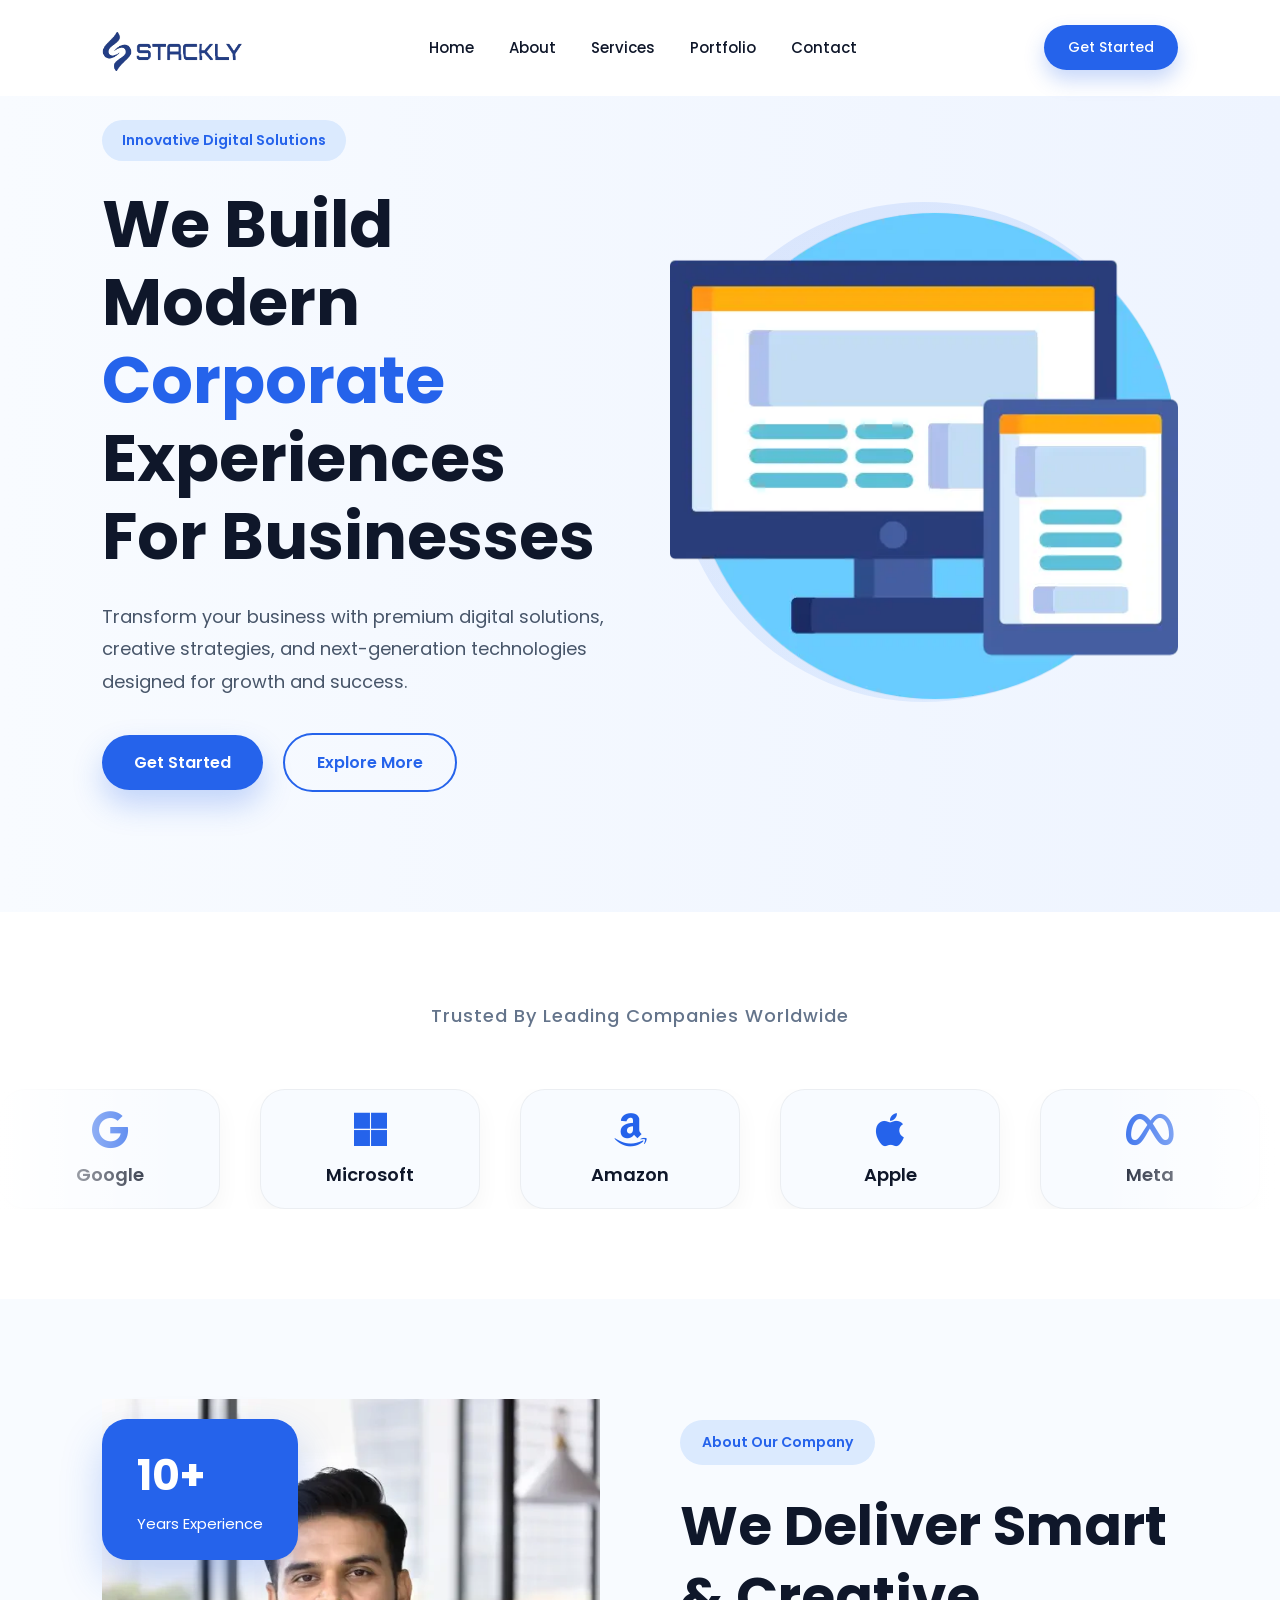
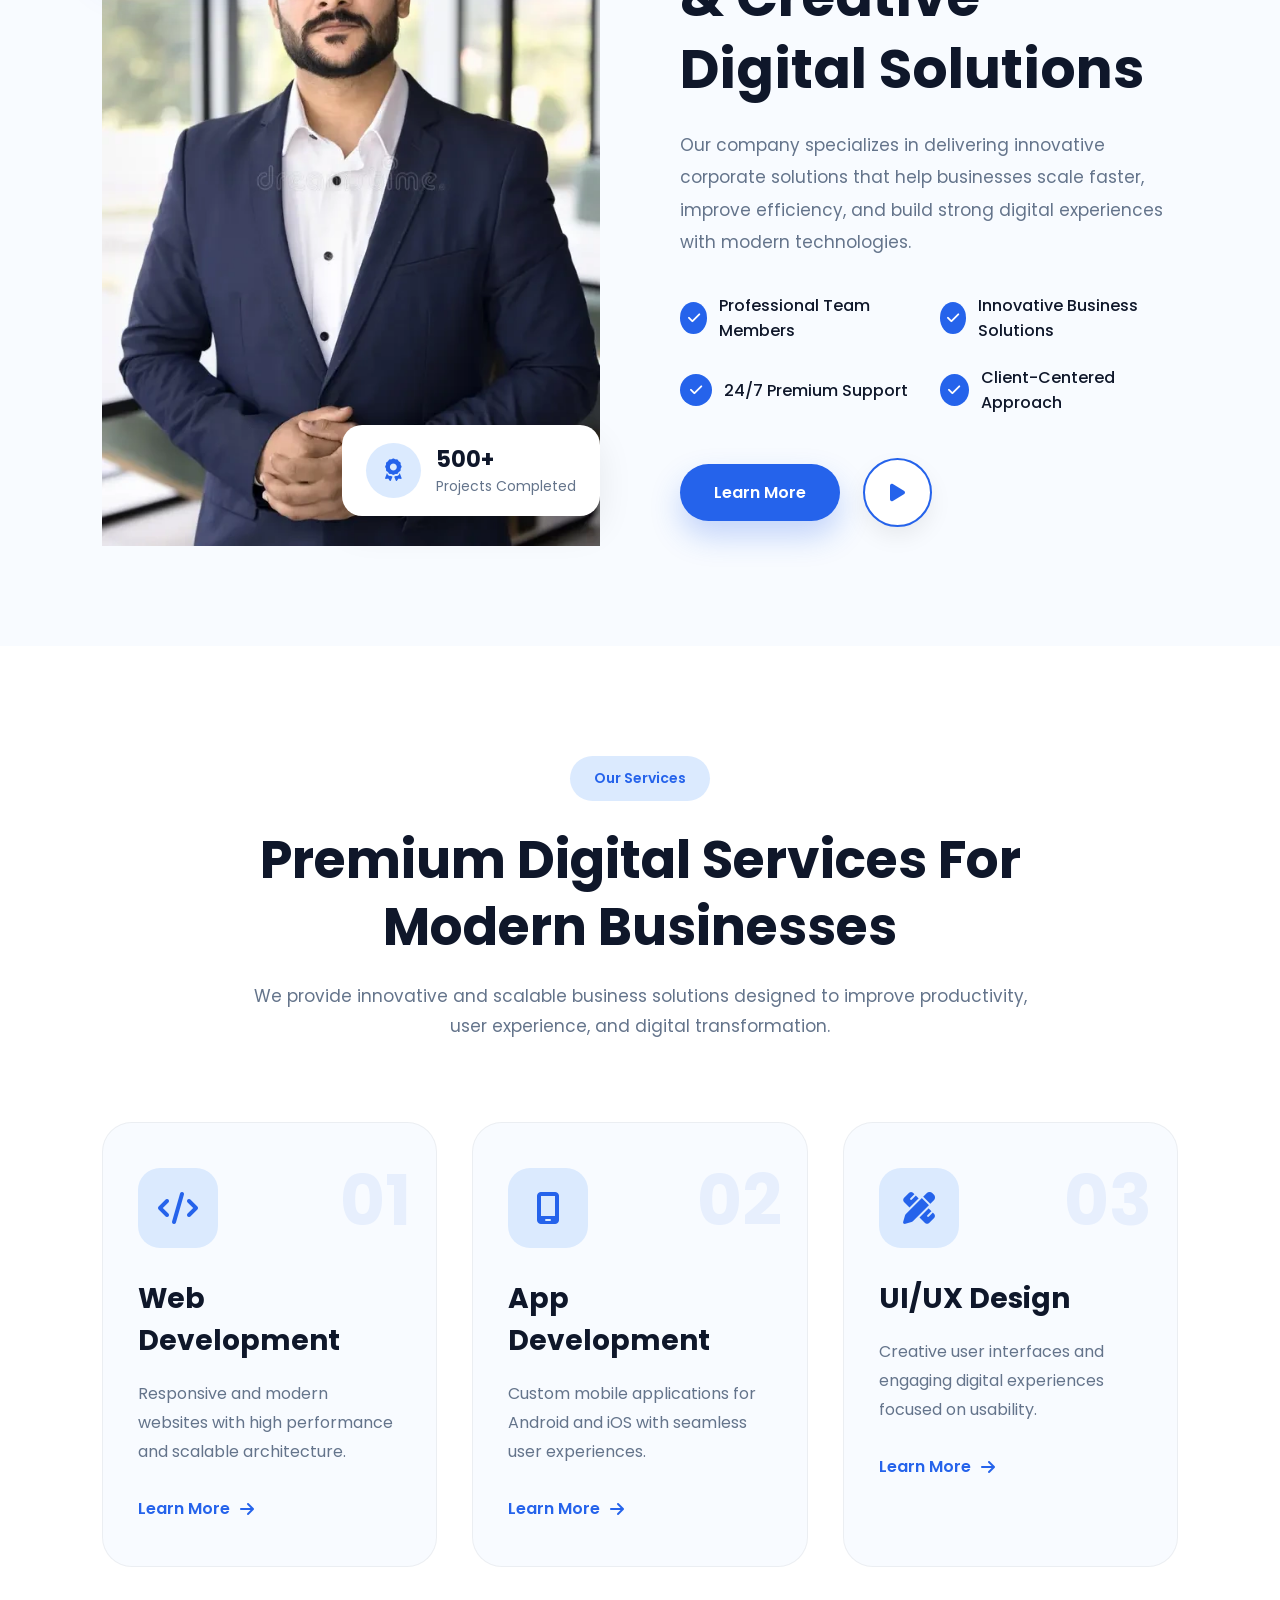
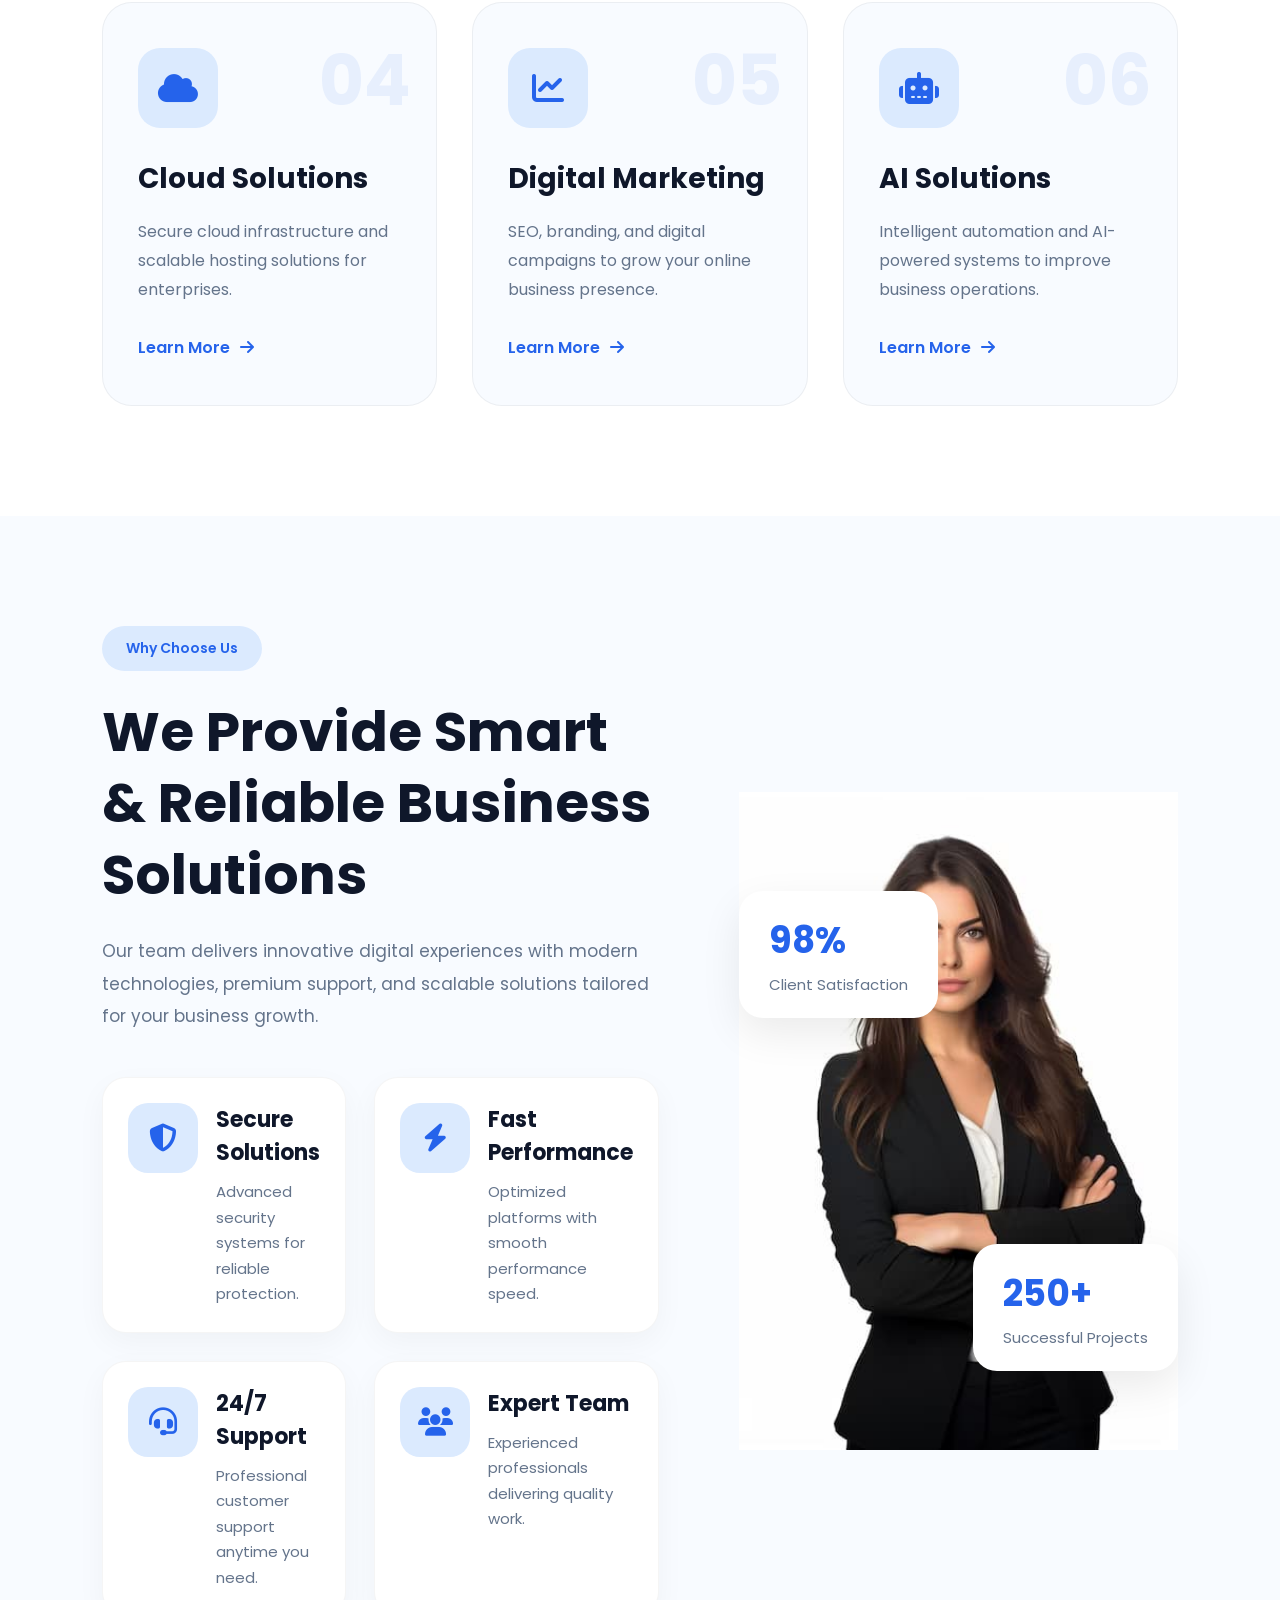
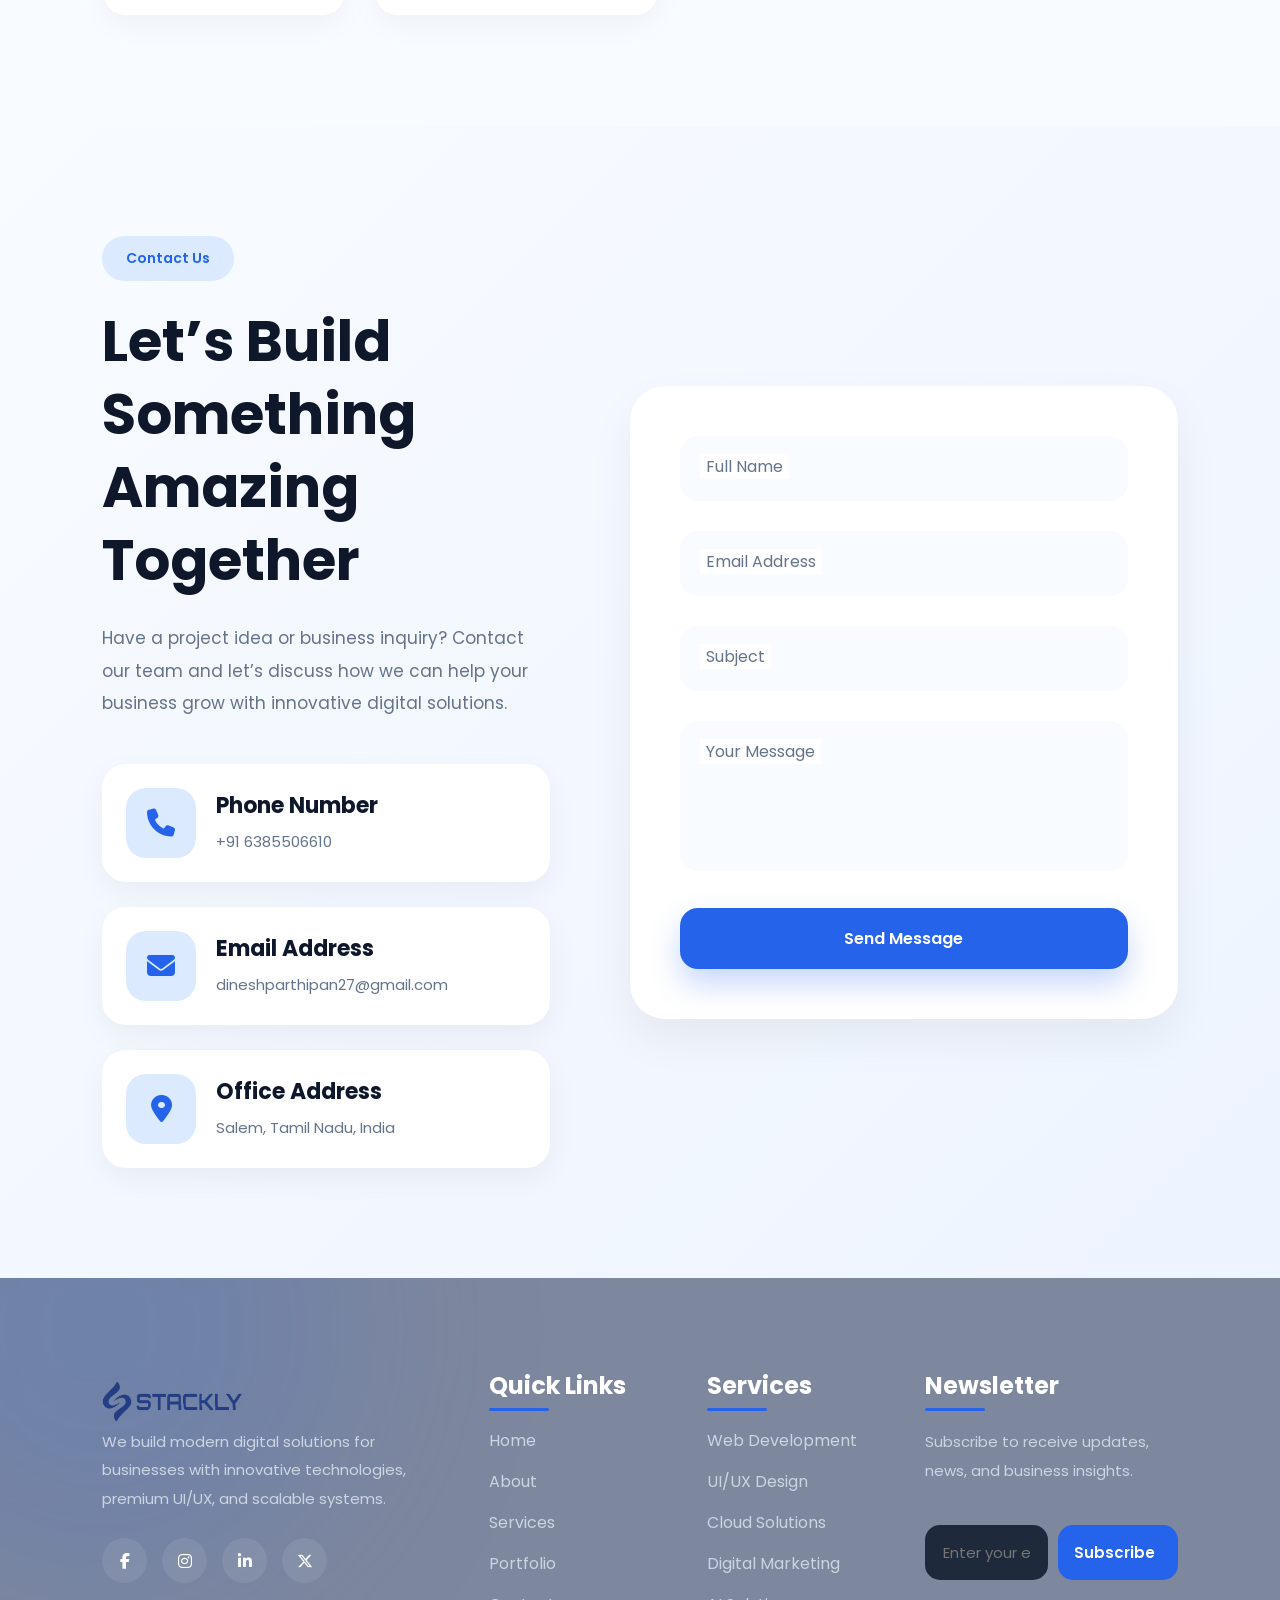
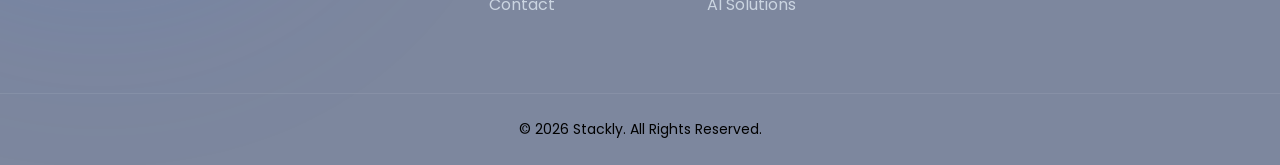
==== index.html @ fab148b2 "Created Home Page" ====
<!DOCTYPE html>
<html lang="en">

<head>

  <meta charset="UTF-8" />
  <meta name="viewport" content="width=device-width, initial-scale=1.0" />
  <title>Corporate</title>
  <link rel="stylesheet" href="style.css">
  <link rel="preconnect" href="https://fonts.googleapis.com">
  <link rel="preconnect" href="https://fonts.gstatic.com" crossorigin>
  <link href="https://fonts.googleapis.com/css2?family=Poppins:wght@300;400;500;600;700&display=swap"
    rel="stylesheet" />
  <link rel="stylesheet" href="https://cdnjs.cloudflare.com/ajax/libs/font-awesome/6.5.2/css/all.min.css" />

</head>

<body>

  <header class="navbar" id="navbar">


    <a href="index.html" class="logo">
      <img src="/asset/logo.webp">
    </a>


    <ul class="nav-links" id="navLinks">
      <li><a href="index.html">Home</a></li>
      <li><a href="index404.html">About</a></li>
      <li><a href="index404.html">Services</a></li>
      <li><a href="index404.html">Portfolio</a></li>
      <li><a href="index404.html">Contact</a></li>
    </ul>


    <a href="index404.html" class="nav-btn">
      Get Started
    </a>


    <div class="menu-toggle" id="menuToggle">
      <i class="fa-solid fa-bars"></i>
    </div>

  </header>


  <section class="hero">

    <div class="hero-content">

      <span class="hero-tag">
        Innovative Digital Solutions
      </span>

      <h1>
        We Build Modern <span>Corporate</span><br>
        Experiences For Businesses
      </h1>

      <p>
        Transform your business with premium digital solutions,
        creative strategies, and next-generation technologies
        designed for growth and success.
      </p>

      <div class="hero-buttons">
        <a href="index404.html" class="btn-primary">
          Get Started
        </a>

        <a href="index404.html" class="btn-secondary">
          Explore More
        </a>
      </div>

    </div>

    <div class="hero-image">

      <div class="circle"></div>

      <img src="asset/hero.webp" alt="">

    </div>

  </section>

  <section class="brands-section">

    <div class="brands-title">
      <p>Trusted By Leading Companies Worldwide</p>
    </div>

    <div class="brands-slider">

      <div class="brands-track">

        <div class="brand-item">
          <i class="fa-brands fa-google"></i>
          <h3>Google</h3>
        </div>

        <div class="brand-item">
          <i class="fa-brands fa-microsoft"></i>
          <h3>Microsoft</h3>
        </div>

        <div class="brand-item">
          <i class="fa-brands fa-amazon"></i>
          <h3>Amazon</h3>
        </div>

        <div class="brand-item">
          <i class="fa-brands fa-apple"></i>
          <h3>Apple</h3>
        </div>

        <div class="brand-item">
          <i class="fa-brands fa-meta"></i>
          <h3>Meta</h3>
        </div>

        <div class="brand-item">
          <i class="fa-brands fa-slack"></i>
          <h3>Slack</h3>
        </div>

        <div class="brand-item">
          <i class="fa-brands fa-google"></i>
          <h3>Google</h3>
        </div>

        <div class="brand-item">
          <i class="fa-brands fa-microsoft"></i>
          <h3>Microsoft</h3>
        </div>

        <div class="brand-item">
          <i class="fa-brands fa-amazon"></i>
          <h3>Amazon</h3>
        </div>

        <div class="brand-item">
          <i class="fa-brands fa-apple"></i>
          <h3>Apple</h3>
        </div>

        <div class="brand-item">
          <i class="fa-brands fa-meta"></i>
          <h3>Meta</h3>
        </div>

        <div class="brand-item">
          <i class="fa-brands fa-slack"></i>
          <h3>Slack</h3>
        </div>

      </div>

    </div>

  </section>


  <section class="about-section">

    <div class="about-image">

      <div class="experience-card">
        <h2>10+</h2>
        <p>Years Experience</p>
      </div>

      <img src="asset/hero1.webp" alt="">

      <div class="floating-box">
        <i class="fa-solid fa-award"></i>
        <div>
          <h4>500+</h4>
          <p>Projects Completed</p>
        </div>
      </div>

    </div>

    <div class="about-content">

      <span class="section-tag">
        About Our Company
      </span>

      <h1>
        We Deliver Smart &
        Creative Digital Solutions
      </h1>

      <p>
        Our company specializes in delivering innovative corporate
        solutions that help businesses scale faster, improve efficiency,
        and build strong digital experiences with modern technologies.
      </p>

      <div class="about-features">

        <div class="feature-item">
          <i class="fa-solid fa-check"></i>
          <span>Professional Team Members</span>
        </div>

        <div class="feature-item">
          <i class="fa-solid fa-check"></i>
          <span>Innovative Business Solutions</span>
        </div>

        <div class="feature-item">
          <i class="fa-solid fa-check"></i>
          <span>24/7 Premium Support</span>
        </div>

        <div class="feature-item">
          <i class="fa-solid fa-check"></i>
          <span>Client-Centered Approach</span>
        </div>

      </div>

      <div class="about-buttons">

        <a href="index404.html" class="about-btn">
          Learn More
        </a>

        <a href="#" class="video-btn">
          <i class="fa-solid fa-play"></i>
        </a>

      </div>

    </div>

  </section>

  <section class="services-section">

    <div class="services-header">

      <span class="section-badge">
        Our Services
      </span>

      <h1>
        Premium Digital Services For
        Modern Businesses
      </h1>

      <p>
        We provide innovative and scalable business solutions
        designed to improve productivity, user experience,
        and digital transformation.
      </p>

    </div>

    <div class="services-container">

      <div class="service-card">

        <div class="service-icon">
          <i class="fa-solid fa-code"></i>
        </div>

        <h2>Web Development</h2>

        <p>
          Responsive and modern websites with high performance
          and scalable architecture.
        </p>

        <a href="index404.html">
          Learn More
          <i class="fa-solid fa-arrow-right"></i>
        </a>

        <span class="service-number">01</span>

      </div>

      <div class="service-card">

        <div class="service-icon">
          <i class="fa-solid fa-mobile-screen"></i>
        </div>

        <h2>App Development</h2>

        <p>
          Custom mobile applications for Android and iOS with
          seamless user experiences.
        </p>

        <a href="index404.html">
          Learn More
          <i class="fa-solid fa-arrow-right"></i>
        </a>

        <span class="service-number">02</span>

      </div>

      <div class="service-card">

        <div class="service-icon">
          <i class="fa-solid fa-pen-ruler"></i>
        </div>

        <h2>UI/UX Design</h2>

        <p>
          Creative user interfaces and engaging digital experiences
          focused on usability.
        </p>

        <a href="index404.html">
          Learn More
          <i class="fa-solid fa-arrow-right"></i>
        </a>

        <span class="service-number">03</span>

      </div>

      <div class="service-card">

        <div class="service-icon">
          <i class="fa-solid fa-cloud"></i>
        </div>

        <h2>Cloud Solutions</h2>

        <p>
          Secure cloud infrastructure and scalable hosting solutions
          for enterprises.
        </p>

        <a href="index404.html">
          Learn More
          <i class="fa-solid fa-arrow-right"></i>
        </a>

        <span class="service-number">04</span>

      </div>

      <div class="service-card">

        <div class="service-icon">
          <i class="fa-solid fa-chart-line"></i>
        </div>

        <h2>Digital Marketing</h2>

        <p>
          SEO, branding, and digital campaigns to grow your
          online business presence.
        </p>

        <a href="index404.html">
          Learn More
          <i class="fa-solid fa-arrow-right"></i>
        </a>

        <span class="service-number">05</span>

      </div>

      <div class="service-card">

        <div class="service-icon">
          <i class="fa-solid fa-robot"></i>
        </div>

        <h2>AI Solutions</h2>

        <p>
          Intelligent automation and AI-powered systems to improve
          business operations.
        </p>

        <a href="index404.html">
          Learn More
          <i class="fa-solid fa-arrow-right"></i>
        </a>

        <span class="service-number">06</span>

      </div>

    </div>

  </section>


  <section class="why-section">

    <div class="why-content">

      <span class="why-badge">
        Why Choose Us
      </span>

      <h1>
        We Provide Smart &
        Reliable Business Solutions
      </h1>

      <p>
        Our team delivers innovative digital experiences with
        modern technologies, premium support, and scalable
        solutions tailored for your business growth.
      </p>

      <div class="why-features">

        <div class="why-card">
          <div class="why-icon">
            <i class="fa-solid fa-shield-halved"></i>
          </div>

          <div class="why-text">
            <h3>Secure Solutions</h3>
            <p>Advanced security systems for reliable protection.</p>
          </div>
        </div>

        <div class="why-card">
          <div class="why-icon">
            <i class="fa-solid fa-bolt"></i>
          </div>

          <div class="why-text">
            <h3>Fast Performance</h3>
            <p>Optimized platforms with smooth performance speed.</p>
          </div>
        </div>

        <div class="why-card">
          <div class="why-icon">
            <i class="fa-solid fa-headset"></i>
          </div>

          <div class="why-text">
            <h3>24/7 Support</h3>
            <p>Professional customer support anytime you need.</p>
          </div>
        </div>

        <div class="why-card">
          <div class="why-icon">
            <i class="fa-solid fa-users"></i>
          </div>

          <div class="why-text">
            <h3>Expert Team</h3>
            <p>Experienced professionals delivering quality work.</p>
          </div>
        </div>

      </div>

    </div>

    <div class="why-image">

      <img src="asset/hero4.jpg" alt="">

      <div class="stats-card stat1">
        <h2>98%</h2>
        <p>Client Satisfaction</p>
      </div>

      <div class="stats-card stat2">
        <h2>250+</h2>
        <p>Successful Projects</p>
      </div>

    </div>

  </section>


  <section class="contact-section">

    <div class="contact-content">

      <span class="contact-badge">
        Contact Us
      </span>

      <h1>
        Let’s Build Something
        Amazing Together
      </h1>

      <p>
        Have a project idea or business inquiry? Contact our team
        and let’s discuss how we can help your business grow with
        innovative digital solutions.
      </p>


      <div class="contact-info">

        <div class="info-box">
          <div class="info-icon">
            <i class="fa-solid fa-phone"></i>
          </div>

          <div class="info-text">
            <h3>Phone Number</h3>
            <p>+91 6385506610</p>
          </div>
        </div>

        <div class="info-box">
          <div class="info-icon">
            <i class="fa-solid fa-envelope"></i>
          </div>

          <div class="info-text">
            <h3>Email Address</h3>
            <p>dineshparthipan27@gmail.com</p>
          </div>
        </div>

        <div class="info-box">
          <div class="info-icon">
            <i class="fa-solid fa-location-dot"></i>
          </div>

          <div class="info-text">
            <h3>Office Address</h3>
            <p>Salem, Tamil Nadu, India</p>
          </div>
        </div>

      </div>

    </div>

    <div class="contact-form">

      <form>

        <div class="input-box">
          <input type="text" required>
          <label>Full Name</label>
        </div>

        <div class="input-box">
          <input type="email" required>
          <label>Email Address</label>
        </div>

        <div class="input-box">
          <input type="text" required>
          <label>Subject</label>
        </div>

        <div class="input-box textarea-box">
          <textarea required></textarea>
          <label>Your Message</label>
        </div>

        <button type="submit" class="contact-btn">
          Send Message
        </button>

      </form>

    </div>

  </section>

  <footer class="footer">

    <div class="footer-top">
      <div class="footer-box">

        <a href="index404.html" class="logo">
          <img src="/asset/logo.webp">
        </a>


        <p>
          We build modern digital solutions for businesses with
          innovative technologies, premium UI/UX, and scalable systems.
        </p>

        <div class="social-icons">

          <a href="index404.html">
            <i class="fa-brands fa-facebook-f"></i>
          </a>

          <a href="index404.html">
            <i class="fa-brands fa-instagram"></i>
          </a>

          <a href="index404.html">
            <i class="fa-brands fa-linkedin-in"></i>
          </a>

          <a href="index404.html">
            <i class="fa-brands fa-x-twitter"></i>
          </a>

        </div>

      </div>

      <!-- Quick Links -->
      <div class="footer-box">

        <h3>Quick Links</h3>

        <ul>
          <li><a href="index.html">Home</a></li>
          <li><a href="index404.html">About</a></li>
          <li><a href="index404.html">Services</a></li>
          <li><a href="index404.html">Portfolio</a></li>
          <li><a href="index404.html">Contact</a></li>
        </ul>

      </div>

      <!-- Services -->
      <div class="footer-box">

        <h3>Services</h3>

        <ul>
          <li><a href="index404.html">Web Development</a></li>
          <li><a href="index404.html">UI/UX Design</a></li>
          <li><a href="index404.html">Cloud Solutions</a></li>
          <li><a href="index404.html">Digital Marketing</a></li>
          <li><a href="index404.html">AI Solutions</a></li>
        </ul>

      </div>

      <div class="footer-box">

        <h3>Newsletter</h3>

        <p>
          Subscribe to receive updates, news, and business insights.
        </p>

        <form class="newsletter-form">

          <input type="email" placeholder="Enter your email" required>

          <a href="index404.html">
            Subscribe
          </a>

        </form>

      </div>

    </div>

    <div class="footer-bottom">

      <p>
        © 2026 Stackly. All Rights Reserved.
      </p>

    </div>

  </footer>

  <script src="script.js"></script>

</body>

</html>
---- style.css ----
* {
   margin: 0;
   padding: 0;
   box-sizing: border-box;
   font-family: 'Poppins', sans-serif;
 }

 body {
   background: #f5f7fb;
   height: 200vh;
 }

 .navbar {
   width: 100%;
   position: fixed;
   top: 0;
   left: 0;
   z-index: 1000;
   padding: 18px 8%;
   display: flex;
   align-items: center;
   justify-content: space-between;
   transition: 0.4s ease;
   background: white;
 }

 .navbar.active {
   background: #ffffff;
   box-shadow: 0 4px 20px rgba(0, 0, 0, 0.08);
   padding: 14px 8%;
 }

 .logo img {
   width: 140px;
   padding-top: 14px;
 }

 .logo span {
   color: #2563eb;
 }

 .nav-links {
   display: flex;
   align-items: center;
   gap: 35px;
   list-style: none;
 }

 .nav-links a {
   text-decoration: none;
   color: #0f172a;
   font-size: 15px;
   font-weight: 500;
   position: relative;
   transition: 0.3s;
 }

 .nav-links a::after {
   content: '';
   position: absolute;
   left: 0;
   bottom: -6px;
   width: 0%;
   height: 2px;
   background: #2563eb;
   transition: 0.3s;
 }

 .nav-links a:hover::after {
   width: 100%;
 }

 .nav-links a:hover {
   color: #2563eb;
 }

 .nav-btn {
   padding: 12px 24px;
   background: #2563eb;
   color: #fff;
   border: none;
   border-radius: 50px;
   text-decoration: none;
   font-size: 14px;
   font-weight: 500;
   transition: 0.3s ease;
   box-shadow: 0 10px 20px rgba(37, 99, 235, 0.25);
 }

 .nav-btn:hover {
   transform: translateY(-3px);
   background: #1d4ed8;
 }

 .menu-toggle {
   display: none;
   font-size: 24px;
   cursor: pointer;
   color: #0f172a;
 }

 .hero {
   width: 100%;
   min-height: 100vh;
   padding: 120px 8%;
   display: flex;
   align-items: center;
   justify-content: space-between;
   gap: 60px;
   overflow: hidden;
   background:
     linear-gradient(to right, #f8fbff, #eef4ff);
 }

 .hero-content {
   flex: 1;
   animation: fadeLeft 1s ease;
 }

 .hero-tag {
   display: inline-block;
   padding: 10px 20px;
   background: #dbeafe;
   color: #2563eb;
   border-radius: 50px;
   font-size: 14px;
   font-weight: 600;
   margin-bottom: 25px;
 }

 .hero-content h1 {
   font-size: 65px;
   line-height: 1.2;
   color: #0f172a;
   margin-bottom: 25px;
 }

 .hero-content h1 span {
   color: #2563eb;
   position: relative;
 }

 .hero-content h1 span::after {
   content: '';
   position: absolute;
   left: 0;
   bottom: 5px;
   width: 100%;
   height: 12px;
   background: #bfdbfe;
   z-index: -1;
   animation: widthAnim 2s infinite;
 }

 .hero-content p {
   max-width: 650px;
   font-size: 18px;
   line-height: 1.8;
   color: #475569;
   margin-bottom: 35px;
 }

 .hero-buttons {
   display: flex;
   align-items: center;
   gap: 20px;
 }

 .btn-primary {
   padding: 15px 32px;
   background: #2563eb;
   color: #fff;
   text-decoration: none;
   border-radius: 50px;
   font-weight: 600;
   transition: 0.4s ease;
   box-shadow: 0 15px 30px rgba(37, 99, 235, 0.25);
 }

 .btn-primary:hover {
   transform: translateY(-5px);
 }

 .btn-secondary {
   padding: 15px 32px;
   border: 2px solid #2563eb;
   color: #2563eb;
   text-decoration: none;
   border-radius: 50px;
   font-weight: 600;
   transition: 0.4s ease;
 }

 .btn-secondary:hover {
   background: #2563eb;
   color: #fff;
 }

 .hero-image {
   flex: 1;
   display: flex;
   justify-content: center;
   position: relative;
   animation: fadeRight 1s ease;
 }

 .hero-image img {
   width: 100%;
   max-width: 520px;
   z-index: 2;
   animation: float 4s ease-in-out infinite;
 }

 .circle {
   position: absolute;
   width: 500px;
   height: 500px;
   background: linear-gradient(135deg,
       #2563eb,
       #60a5fa);
   border-radius: 50%;
   opacity: 0.12;
   z-index: 1;
   animation: pulse 5s infinite;
 }

 @keyframes fadeLeft {
   from {
     opacity: 0;
     transform: translateX(-60px);
   }

   to {
     opacity: 1;
     transform: translateX(0);
   }
 }

 @keyframes fadeRight {
   from {
     opacity: 0;
     transform: translateX(60px);
   }

   to {
     opacity: 1;
     transform: translateX(0);
   }
 }

 @keyframes float {
   0% {
     transform: translateY(0px);
   }

   50% {
     transform: translateY(-20px);
   }

   100% {
     transform: translateY(0px);
   }
 }

 @keyframes pulse {
   0% {
     transform: scale(1);
   }

   50% {
     transform: scale(1.08);
   }

   100% {
     transform: scale(1);
   }
 }

 @keyframes widthAnim {
   0% {
     width: 0%;
   }

   100% {
     width: 100%;
   }
 }

 @media(max-width:992px) {

   .hero {
     flex-direction: column;
     text-align: center;
     padding-top: 140px;
   }

   .hero-content h1 {
     font-size: 45px;
   }

   .hero-content p {
     margin: auto;
     margin-bottom: 35px;
   }

   .hero-buttons {
     justify-content: center;
     flex-wrap: wrap;
   }

   .circle {
     width: 350px;
     height: 350px;
   }
 }

 @media(max-width:576px) {

   .hero-content h1 {
     font-size: 34px;
   }

   .hero-content p {
     font-size: 16px;
   }

   .btn-primary,
   .btn-secondary {
     width: 100%;
     text-align: center;
   }

 }

 @media(max-width:950px) {

   .menu-toggle {
     display: block;
   }

   .nav-links {
     position: absolute;
     top: 100%;
     right: -100%;
     width: 280px;
     height: 100vh;
     background: #fff;
     flex-direction: column;
     align-items: flex-start;
     padding: 50px 30px;
     gap: 25px;
     transition: 0.4s ease;
     box-shadow: -10px 0 30px rgba(0, 0, 0, 0.08);
   }

   .nav-links.active {
     right: 0;
   }

   .nav-btn {
     display: none;
   }

   .hero h1 {
     font-size: 38px;
   }

   .hero p {
     font-size: 16px;
   }
 }

 .brands-section {
   width: 100%;
   padding: 90px 0;
   background: #ffffff;
   overflow: hidden;
   position: relative;
 }

 .brands-title {
   text-align: center;
   margin-bottom: 60px;
   animation: fadeUp 1s ease;
 }

 .brands-title p {
   font-size: 18px;
   color: #64748b;
   font-weight: 500;
   letter-spacing: 1px;
 }

 .brands-slider {
   width: 100%;
   overflow: hidden;
   position: relative;
 }

 .brands-slider::before,
 .brands-slider::after {
   content: '';
   position: absolute;
   top: 0;
   width: 180px;
   height: 100%;
   z-index: 2;
 }

 .brands-slider::before {
   left: 0;
   background: linear-gradient(to right,
       #fff,
       transparent);
 }

 .brands-slider::after {
   right: 0;
   background: linear-gradient(to left,
       #fff,
       transparent);
 }

 .brands-track {
   display: flex;
   align-items: center;
   gap: 40px;
   width: max-content;
   animation: scroll 22s linear infinite;
 }

 .brands-track:hover {
   animation-play-state: paused;
 }

 .brand-item {
   min-width: 220px;
   height: 120px;
   background: #f8fbff;
   border-radius: 25px;
   display: flex;
   flex-direction: column;
   align-items: center;
   justify-content: center;
   gap: 12px;
   transition: 0.4s ease;
   border: 1px solid rgba(0, 0, 0, 0.05);
   box-shadow: 0 10px 25px rgba(0, 0, 0, 0.04);
 }

 .brand-item:hover {
   transform: translateY(-10px) scale(1.03);
   background: #2563eb;
 }

 .brand-item:hover i,
 .brand-item:hover h3 {
   color: #fff;
 }

 .brand-item i {
   font-size: 38px;
   color: #2563eb;
   transition: 0.4s ease;
 }

 .brand-item h3 {
   font-size: 18px;
   color: #0f172a;
   font-weight: 600;
   transition: 0.4s ease;
 }

 @keyframes scroll {
   from {
     transform: translateX(0);
   }

   to {
     transform: translateX(-50%);
   }
 }

 @keyframes fadeUp {
   from {
     opacity: 0;
     transform: translateY(40px);
   }

   to {
     opacity: 1;
     transform: translateY(0);
   }
 }

 @media(max-width:768px) {

   .brand-item {
     min-width: 170px;
     height: 100px;
   }

   .brand-item i {
     font-size: 30px;
   }

   .brand-item h3 {
     font-size: 16px;
   }

   .brands-title p {
     font-size: 16px;
     padding: 0 20px;
   }

 }

 .about-section {
   width: 100%;
   min-height: 100vh;
   padding: 100px 8%;
   display: flex;
   align-items: center;
   justify-content: space-between;
   gap: 80px;
   background: #f8fbff;
   overflow: hidden;
 }

 .about-image {
   flex: 1;
   position: relative;
   display: flex;
   justify-content: center;
   animation: fadeLeft 1.2s ease;
 }

 .about-image img {
   width: 100%;
   max-width: 500px;
   z-index: 2;
   animation: float 5s ease-in-out infinite;
 }

 .experience-card {
   position: absolute;
   top: 20px;
   left: 0;
   background: #2563eb;
   color: #fff;
   padding: 25px 35px;
   border-radius: 25px;
   z-index: 3;
   box-shadow: 0 20px 40px rgba(37, 99, 235, 0.25);
   animation: floatCard 4s ease-in-out infinite;
 }

 .experience-card h2 {
   font-size: 42px;
   margin-bottom: 5px;
 }

 .experience-card p {
   font-size: 15px;
 }

 .floating-box {
   position: absolute;
   bottom: 30px;
   right: 0;
   background: #fff;
   padding: 18px 24px;
   border-radius: 20px;
   display: flex;
   align-items: center;
   gap: 15px;
   box-shadow: 0 15px 35px rgba(0, 0, 0, 0.08);
   z-index: 3;
   animation: floatCard 5s ease-in-out infinite;
 }

 .floating-box i {
   width: 55px;
   height: 55px;
   background: #dbeafe;
   color: #2563eb;
   border-radius: 50%;
   display: flex;
   align-items: center;
   justify-content: center;
   font-size: 22px;
 }

 .floating-box h4 {
   font-size: 22px;
   color: #0f172a;
 }

 .floating-box p {
   font-size: 14px;
   color: #64748b;
 }

 .about-content {
   flex: 1;
   animation: fadeRight 1.2s ease;
 }

 .section-tag {
   display: inline-block;
   padding: 12px 22px;
   background: #dbeafe;
   color: #2563eb;
   border-radius: 50px;
   font-size: 14px;
   font-weight: 600;
   margin-bottom: 25px;
 }

 .about-content h1 {
   font-size: 55px;
   line-height: 1.3;
   color: #0f172a;
   margin-bottom: 25px;
 }

 .about-content p {
   font-size: 17px;
   line-height: 1.9;
   color: #64748b;
   margin-bottom: 35px;
 }

 .about-features {
   display: grid;
   grid-template-columns: repeat(2, 1fr);
   gap: 22px;
   margin-bottom: 45px;
 }

 .feature-item {
   display: flex;
   align-items: center;
   gap: 12px;
   font-size: 16px;
   font-weight: 500;
   color: #0f172a;
   transition: 0.3s ease;
 }

 .feature-item:hover {
   transform: translateX(8px);
 }

 .feature-item i {
   width: 32px;
   height: 32px;
   background: #2563eb;
   color: #fff;
   border-radius: 50%;
   display: flex;
   align-items: center;
   justify-content: center;
   font-size: 14px;
 }

 .about-buttons {
   display: flex;
   align-items: center;
   gap: 25px;
 }

 .about-btn {
   padding: 16px 34px;
   background: #2563eb;
   color: #fff;
   text-decoration: none;
   border-radius: 50px;
   font-weight: 600;
   transition: 0.4s ease;
   box-shadow: 0 15px 30px rgba(37, 99, 235, 0.25);
 }

 .about-btn:hover {
   transform: translateY(-6px);
 }

 .video-btn {
   width: 65px;
   height: 65px;
   background: #fff;
   color: #2563eb;
   border-radius: 50%;
   display: flex;
   align-items: center;
   justify-content: center;
   text-decoration: none;
   font-size: 20px;
   box-shadow: 0 10px 25px rgba(0, 0, 0, 0.08);
   position: relative;
 }

 .video-btn::before {
   content: '';
   position: absolute;
   width: 100%;
   height: 100%;
   border-radius: 50%;
   border: 2px solid #2563eb;
   animation: pulse 2s infinite;
 }

 @keyframes fadeLeft {
   from {
     opacity: 0;
     transform: translateX(-80px);
   }

   to {
     opacity: 1;
     transform: translateX(0);
   }
 }

 @keyframes fadeRight {
   from {
     opacity: 0;
     transform: translateX(80px);
   }

   to {
     opacity: 1;
     transform: translateX(0);
   }
 }

 @keyframes float {
   0% {
     transform: translateY(0px);
   }

   50% {
     transform: translateY(-20px);
   }

   100% {
     transform: translateY(0px);
   }
 }

 @keyframes floatCard {
   0% {
     transform: translateY(0px);
   }

   50% {
     transform: translateY(-12px);
   }

   100% {
     transform: translateY(0px);
   }
 }

 @keyframes pulse {
   0% {
     transform: scale(1);
     opacity: 1;
   }

   100% {
     transform: scale(1.6);
     opacity: 0;
   }
 }

 @media(max-width:992px) {

   .about-section {
     flex-direction: column;
     text-align: center;
   }

   .about-content h1 {
     font-size: 42px;
   }

   .about-features {
     grid-template-columns: 1fr;
   }

   .feature-item {
     justify-content: center;
   }

   .about-buttons {
     justify-content: center;
   }

   .experience-card {
     left: 20px;
   }

   .floating-box {
     right: 20px;
   }
 }

 @media(max-width:576px) {

   .about-content h1 {
     font-size: 34px;
   }

   .about-content p {
     font-size: 15px;
   }

   .about-btn {
     width: 100%;
     text-align: center;
   }

   .experience-card {
     padding: 18px 24px;
   }

   .experience-card h2 {
     font-size: 32px;
   }

   .floating-box {
     padding: 15px 18px;
   }

 }

 .services-section {
   width: 100%;
   min-height: 100vh;
   padding: 110px 8%;
   background: #ffffff;
   overflow: hidden;
   position: relative;
 }

 .services-header {
   text-align: center;
   max-width: 800px;
   margin: auto;
   margin-bottom: 80px;
   animation: fadeUp 1s ease;
 }

 .section-badge {
   display: inline-block;
   padding: 12px 24px;
   background: #dbeafe;
   color: #2563eb;
   border-radius: 50px;
   font-size: 14px;
   font-weight: 600;
   margin-bottom: 25px;
 }

 .services-header h1 {
   font-size: 52px;
   line-height: 1.3;
   color: #0f172a;
   margin-bottom: 20px;
 }

 .services-header p {
   font-size: 17px;
   line-height: 1.8;
   color: #64748b;
 }

 .services-container {
   display: grid;
   grid-template-columns: repeat(3, 1fr);
   gap: 35px;
 }

 .service-card {
   position: relative;
   padding: 45px 35px;
   background: #f8fbff;
   border-radius: 30px;
   overflow: hidden;
   transition: 0.5s ease;
   border: 1px solid rgba(0, 0, 0, 0.05);
   animation: cardUp 1s ease;
 }

 .service-card::before {
   content: '';
   position: absolute;
   width: 0%;
   height: 100%;
   left: 0;
   top: 0;
   background: #2563eb;
   transition: 0.5s ease;
   z-index: 0;
 }

 .service-card:hover::before {
   width: 100%;
 }

 .service-card * {
   position: relative;
   z-index: 2;
 }

 .service-card:hover {
   transform: translateY(-15px);
   box-shadow: 0 20px 45px rgba(37, 99, 235, 0.2);
 }

 .service-icon {
   width: 80px;
   height: 80px;
   background: #dbeafe;
   border-radius: 22px;
   display: flex;
   align-items: center;
   justify-content: center;
   margin-bottom: 30px;
   transition: 0.5s ease;
 }

 .service-icon i {
   font-size: 32px;
   color: #2563eb;
   transition: 0.5s ease;
 }

 .service-card h2 {
   font-size: 28px;
   color: #0f172a;
   margin-bottom: 18px;
   transition: 0.5s ease;
 }

 .service-card p {
   font-size: 16px;
   line-height: 1.8;
   color: #64748b;
   margin-bottom: 30px;
   transition: 0.5s ease;
 }

 .service-card a {
   display: inline-flex;
   align-items: center;
   gap: 10px;
   color: #2563eb;
   text-decoration: none;
   font-weight: 600;
   transition: 0.5s ease;
 }

 .service-card a i {
   transition: 0.5s ease;
 }

 .service-card:hover a i {
   transform: translateX(6px);
 }

 .service-number {
   position: absolute;
   top: 25px;
   right: 25px;
   font-size: 70px;
   font-weight: 700;
   color: rgba(37, 99, 235, 0.08);
   transition: 0.5s ease;
 }

 .service-card:hover h2,
 .service-card:hover p,
 .service-card:hover a,
 .service-card:hover .service-number {
   color: #fff;
 }

 .service-card:hover .service-icon {
   background: #fff;
 }

 .service-card:hover .service-icon i {
   color: #2563eb;
 }

 @keyframes fadeUp {
   from {
     opacity: 0;
     transform: translateY(60px);
   }

   to {
     opacity: 1;
     transform: translateY(0);
   }
 }

 @keyframes cardUp {
   from {
     opacity: 0;
     transform: translateY(80px);
   }

   to {
     opacity: 1;
     transform: translateY(0);
   }
 }

 @media(max-width:1100px) {

   .services-container {
     grid-template-columns: repeat(2, 1fr);
   }

 }

 @media(max-width:768px) {

   .services-header h1 {
     font-size: 40px;
   }

   .services-container {
     grid-template-columns: 1fr;
   }

 }

 @media(max-width:576px) {

   .services-header h1 {
     font-size: 32px;
   }

   .services-header p {
     font-size: 15px;
   }

   .service-card {
     padding: 35px 28px;
   }

   .service-card h2 {
     font-size: 24px;
   }

 }

 .why-section {
   width: 100%;
   min-height: 100vh;
   padding: 110px 8%;
   display: flex;
   align-items: center;
   justify-content: space-between;
   gap: 80px;
   background: #f8fbff;
   overflow: hidden;
   position: relative;
 }

 .why-content {
   flex: 1;
   animation: fadeLeft 1s ease;
 }

 .why-badge {
   display: inline-block;
   padding: 12px 24px;
   background: #dbeafe;
   color: #2563eb;
   border-radius: 50px;
   font-size: 14px;
   font-weight: 600;
   margin-bottom: 25px;
 }

 .why-content h1 {
   font-size: 55px;
   line-height: 1.3;
   color: #0f172a;
   margin-bottom: 25px;
 }

 .why-content p {
   font-size: 17px;
   line-height: 1.9;
   color: #64748b;
   margin-bottom: 45px;
 }

 .why-features {
   display: grid;
   grid-template-columns: repeat(2, 1fr);
   gap: 28px;
 }

 .why-card {
   display: flex;
   gap: 18px;
   padding: 25px;
   background: #fff;
   border-radius: 24px;
   transition: 0.4s ease;
   box-shadow: 0 10px 30px rgba(0, 0, 0, 0.04);
   border: 1px solid rgba(0, 0, 0, 0.04);
   animation: cardFade 1s ease;
 }

 .why-card:hover {
   transform: translateY(-10px);
   box-shadow: 0 18px 40px rgba(37, 99, 235, 0.12);
 }

 .why-icon {
   width: 70px;
   height: 70px;
   min-width: 70px;
   background: #dbeafe;
   border-radius: 20px;
   display: flex;
   align-items: center;
   justify-content: center;
   transition: 0.4s ease;
 }

 .why-icon i {
   font-size: 28px;
   color: #2563eb;
   transition: 0.4s ease;
 }

 .why-card:hover .why-icon {
   background: #2563eb;
   transform: rotate(8deg);
 }

 .why-card:hover .why-icon i {
   color: #fff;
 }

 .why-text h3 {
   font-size: 22px;
   color: #0f172a;
   margin-bottom: 10px;
 }

 .why-text p {
   font-size: 15px;
   line-height: 1.7;
   color: #64748b;
   margin: 0;
 }

 .why-image {
   flex: 1;
   position: relative;
   display: flex;
   justify-content: center;
   animation: fadeRight 1s ease;
 }

 .why-image img {
   width: 100%;
   max-width: 520px;
   animation: float 5s ease-in-out infinite;
 }

 .stats-card {
   position: absolute;
   background: #fff;
   padding: 22px 30px;
   border-radius: 24px;
   box-shadow: 0 15px 40px rgba(0, 0, 0, 0.08);
   animation: floatCard 4s ease-in-out infinite;
 }

 .stats-card h2 {
   font-size: 36px;
   color: #2563eb;
   margin-bottom: 5px;
 }

 .stats-card p {
   font-size: 15px;
   color: #64748b;
 }

 .stat1 {
   top: 15%;
   left: 0;
 }

 .stat2 {
   bottom: 12%;
   right: 0;
   animation-delay: 2s;
 }

 @keyframes fadeLeft {
   from {
     opacity: 0;
     transform: translateX(-70px);
   }

   to {
     opacity: 1;
     transform: translateX(0);
   }
 }

 @keyframes fadeRight {
   from {
     opacity: 0;
     transform: translateX(70px);
   }

   to {
     opacity: 1;
     transform: translateX(0);
   }
 }

 @keyframes cardFade {
   from {
     opacity: 0;
     transform: translateY(50px);
   }

   to {
     opacity: 1;
     transform: translateY(0);
   }
 }

 @keyframes float {
   0% {
     transform: translateY(0px);
   }

   50% {
     transform: translateY(-20px);
   }

   100% {
     transform: translateY(0px);
   }
 }

 @keyframes floatCard {
   0% {
     transform: translateY(0px);
   }

   50% {
     transform: translateY(-12px);
   }

   100% {
     transform: translateY(0px);
   }
 }

 @media(max-width:1100px) {

   .why-section {
     flex-direction: column;
     text-align: center;
   }

   .why-content h1 {
     font-size: 44px;
   }

   .why-features {
     grid-template-columns: 1fr;
   }

   .why-card {
     text-align: left;
   }

   .stats-card {
     display: none;
   }

 }

 @media(max-width:576px) {

   .why-content h1 {
     font-size: 34px;
   }

   .why-content p {
     font-size: 15px;
   }

   .why-card {
     flex-direction: column;
     align-items: flex-start;
   }

 }

 .contact-section {
   width: 100%;
   min-height: 100vh;
   padding: 110px 8%;
   display: flex;
   align-items: center;
   justify-content: space-between;
   gap: 80px;
   background:
     linear-gradient(135deg,
       #f8fbff,
       #eef4ff);
   overflow: hidden;
   position: relative;
 }

 .contact-content {
   flex: 1;
   animation: fadeLeft 1s ease;
 }

 .contact-badge {
   display: inline-block;
   padding: 12px 24px;
   background: #dbeafe;
   color: #2563eb;
   border-radius: 50px;
   font-size: 14px;
   font-weight: 600;
   margin-bottom: 25px;
 }

 .contact-content h1 {
   font-size: 56px;
   line-height: 1.3;
   color: #0f172a;
   margin-bottom: 25px;
 }

 .contact-content p {
   font-size: 17px;
   line-height: 1.9;
   color: #64748b;
   margin-bottom: 45px;
 }

 .contact-info {
   display: flex;
   flex-direction: column;
   gap: 25px;
 }

 .info-box {
   display: flex;
   align-items: center;
   gap: 20px;
   background: #fff;
   padding: 24px;
   border-radius: 24px;
   transition: 0.4s ease;
   box-shadow: 0 10px 30px rgba(0, 0, 0, 0.05);
   animation: fadeUp 1s ease;
 }

 .info-box:hover {
   transform: translateX(10px);
   box-shadow: 0 18px 40px rgba(37, 99, 235, 0.12);
 }

 .info-icon {
   width: 70px;
   height: 70px;
   min-width: 70px;
   border-radius: 20px;
   background: #dbeafe;
   display: flex;
   align-items: center;
   justify-content: center;
   transition: 0.4s ease;
 }

 .info-icon i {
   font-size: 28px;
   color: #2563eb;
   transition: 0.4s ease;
 }

 .info-box:hover .info-icon {
   background: #2563eb;
   transform: rotate(10deg);
 }

 .info-box:hover .info-icon i {
   color: #fff;
 }

 .info-text h3 {
   font-size: 22px;
   color: #0f172a;
   margin-bottom: 6px;
 }

 .info-text p {
   font-size: 15px;
   color: #64748b;
   margin: 0;
 }

 .contact-form {
   flex: 1;
   background: #fff;
   padding: 50px;
   border-radius: 35px;
   box-shadow: 0 20px 45px rgba(0, 0, 0, 0.06);
   animation: fadeRight 1s ease;
 }

 .input-box {
   position: relative;
   margin-bottom: 30px;
 }

 .input-box input,
 .input-box textarea {
   width: 100%;
   padding: 18px 20px;
   border: none;
   outline: none;
   background: #f8fbff;
   border-radius: 18px;
   font-size: 16px;
   color: #0f172a;
   border: 2px solid transparent;
   transition: 0.4s ease;
 }

 .input-box textarea {
   height: 150px;
   resize: none;
 }

 .input-box input:focus,
 .input-box textarea:focus {
   border-color: #2563eb;
   background: #fff;
 }

 .input-box label {
   position: absolute;
   left: 20px;
   top: 18px;
   color: #64748b;
   pointer-events: none;
   transition: 0.4s ease;
   background: #fff;
   padding: 0 6px;
 }

 .input-box input:focus~label,
 .input-box input:valid~label,
 .input-box textarea:focus~label,
 .input-box textarea:valid~label {
   top: -10px;
   font-size: 13px;
   color: #2563eb;
 }

 .contact-btn {
   width: 100%;
   padding: 18px;
   border: none;
   outline: none;
   background: #2563eb;
   color: #fff;
   font-size: 16px;
   font-weight: 600;
   border-radius: 18px;
   cursor: pointer;
   transition: 0.4s ease;
   box-shadow: 0 15px 30px rgba(37, 99, 235, 0.25);
 }

 .contact-btn:hover {
   transform: translateY(-5px);
   background: #1d4ed8;
 }

 @keyframes fadeLeft {
   from {
     opacity: 0;
     transform: translateX(-70px);
   }

   to {
     opacity: 1;
     transform: translateX(0);
   }
 }

 @keyframes fadeRight {
   from {
     opacity: 0;
     transform: translateX(70px);
   }

   to {
     opacity: 1;
     transform: translateX(0);
   }
 }

 @keyframes fadeUp {
   from {
     opacity: 0;
     transform: translateY(40px);
   }

   to {
     opacity: 1;
     transform: translateY(0);
   }
 }

 @media(max-width:1100px) {

   .contact-section {
     flex-direction: column;
     text-align: center;
   }

   .contact-content h1 {
     font-size: 44px;
   }

   .info-box {
     text-align: left;
   }

 }

 @media(max-width:576px) {

   .contact-content h1 {
     font-size: 34px;
   }

   .contact-content p {
     font-size: 15px;
   }

   .contact-form {
     padding: 35px 25px;
   }

   .info-box {
     flex-direction: column;
     align-items: flex-start;
   }

 }

 .footer {
   width: 100%;
   background: #7d879e;
   color: #fff;
   position: relative;
   overflow: hidden;
 }

 .footer::before {
   content: '';
   position: absolute;
   width: 500px;
   height: 500px;
   background: rgba(37, 99, 235, 0.15);
   border-radius: 50%;
   top: -200px;
   left: -150px;
   filter: blur(100px);
 }

 .footer-top {
   width: 100%;
   padding: 90px 8% 60px;
   display: grid;
   grid-template-columns: 2fr 1fr 1fr 1.5fr;
   gap: 50px;
   position: relative;
   z-index: 2;
 }

 .footer-box {
   animation: fadeUp 1s ease;
 }

 .footer-logo {
   display: inline-block;
   font-size: 34px;
   font-weight: 700;
   color: #fff;
   text-decoration: none;
   margin-bottom: 20px;
 }

 .footer-logo span {
   color: #3b82f6;
 }

 .footer-box p {
   color: #cbd5e1;
   line-height: 1.9;
   font-size: 15px;
   margin-bottom: 25px;
 }

 .social-icons {
   display: flex;
   gap: 15px;
 }

 .social-icons a {
   width: 45px;
   height: 45px;
   border-radius: 50%;
   background: rgba(255, 255, 255, 0.08);
   display: flex;
   align-items: center;
   justify-content: center;
   text-decoration: none;
   color: #fff;
   transition: 0.4s ease;
 }

 .social-icons a:hover {
   background: #2563eb;
   transform: translateY(-6px) rotate(8deg);
 }

 .footer-box h3 {
   font-size: 24px;
   margin-bottom: 25px;
   position: relative;
 }

 .footer-box h3::after {
   content: '';
   position: absolute;
   left: 0;
   bottom: -8px;
   width: 60px;
   height: 3px;
   background: #2563eb;
   border-radius: 10px;
 }

 .footer-box ul {
   list-style: none;
 }

 .footer-box ul li {
   margin-bottom: 16px;
 }

 .footer-box ul li a {
   text-decoration: none;
   color: #cbd5e1;
   transition: 0.4s ease;
   display: inline-block;
 }

 .footer-box ul li a:hover {
   color: #3b82f6;
   transform: translateX(8px);
 }

 .newsletter-form {
   margin-top: 20px;
   display: flex;
   gap: 10px;
   align-items: center;
 }

 .newsletter-form input {
   width: 100%;
   padding: 16px 18px;
   border: none;
   outline: none;
   border-radius: 15px;
   margin-bottom: 15px;
   background: #1e293b;
   color: #fff;
   font-size: 15px;
   margin-top: 15px;

 }

 .newsletter-form a {
   width: 100%;
   padding: 16px;
   border: none;
   outline: none;
   border-radius: 15px;
   background: #2563eb;
   color: #fff;
   font-size: 15px;
   font-weight: 600;
   cursor: pointer;
   transition: 0.4s ease;
   text-decoration: none;

 }

 .newsletter-form button:hover {
   background: #1d4ed8;
   transform: translateY(-4px);
 }

 .footer-bottom {
   width: 100%;
   padding: 25px 8%;
   border-top: 1px solid rgba(255, 255, 255, 0.08);
   text-align: center;
   position: relative;
   z-index: 2;
 }

 .footer-bottom p {
   color: #94a3b8;
   font-size: 14px;
 }

 @keyframes fadeUp {
   from {
     opacity: 0;
     transform: translateY(50px);
   }

   to {
     opacity: 1;
     transform: translateY(0);
   }
 }

 @media(max-width:1100px) {

   .footer-top {
     grid-template-columns: repeat(2, 1fr);
   }

 }

 @media(max-width:768px) {

   .footer-top {
     grid-template-columns: 1fr;
   }

   .footer-box {
     text-align: center;
   }

   .footer-box h3::after {
     left: 50%;
     transform: translateX(-50%);
   }

   .social-icons {
     justify-content: center;

   }

 }

 .footer-bottom p {
   color: #000;

 }
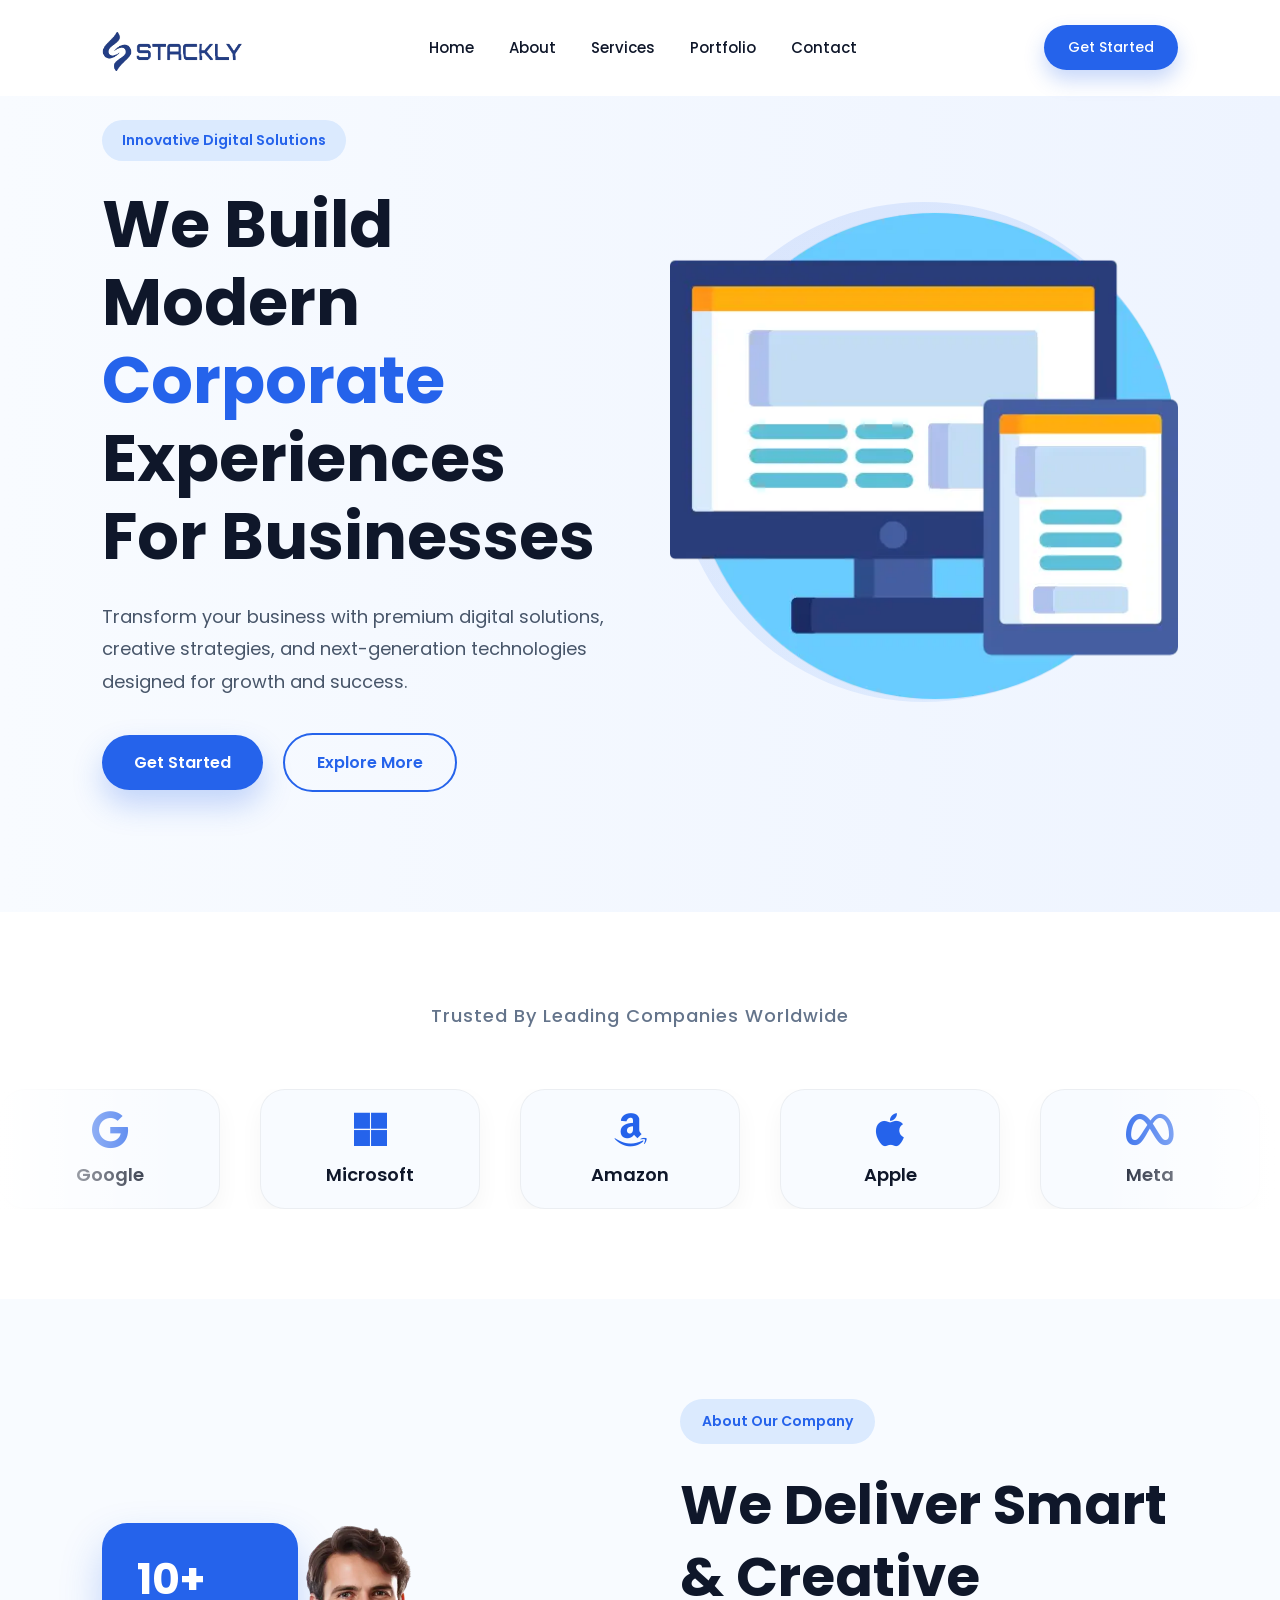
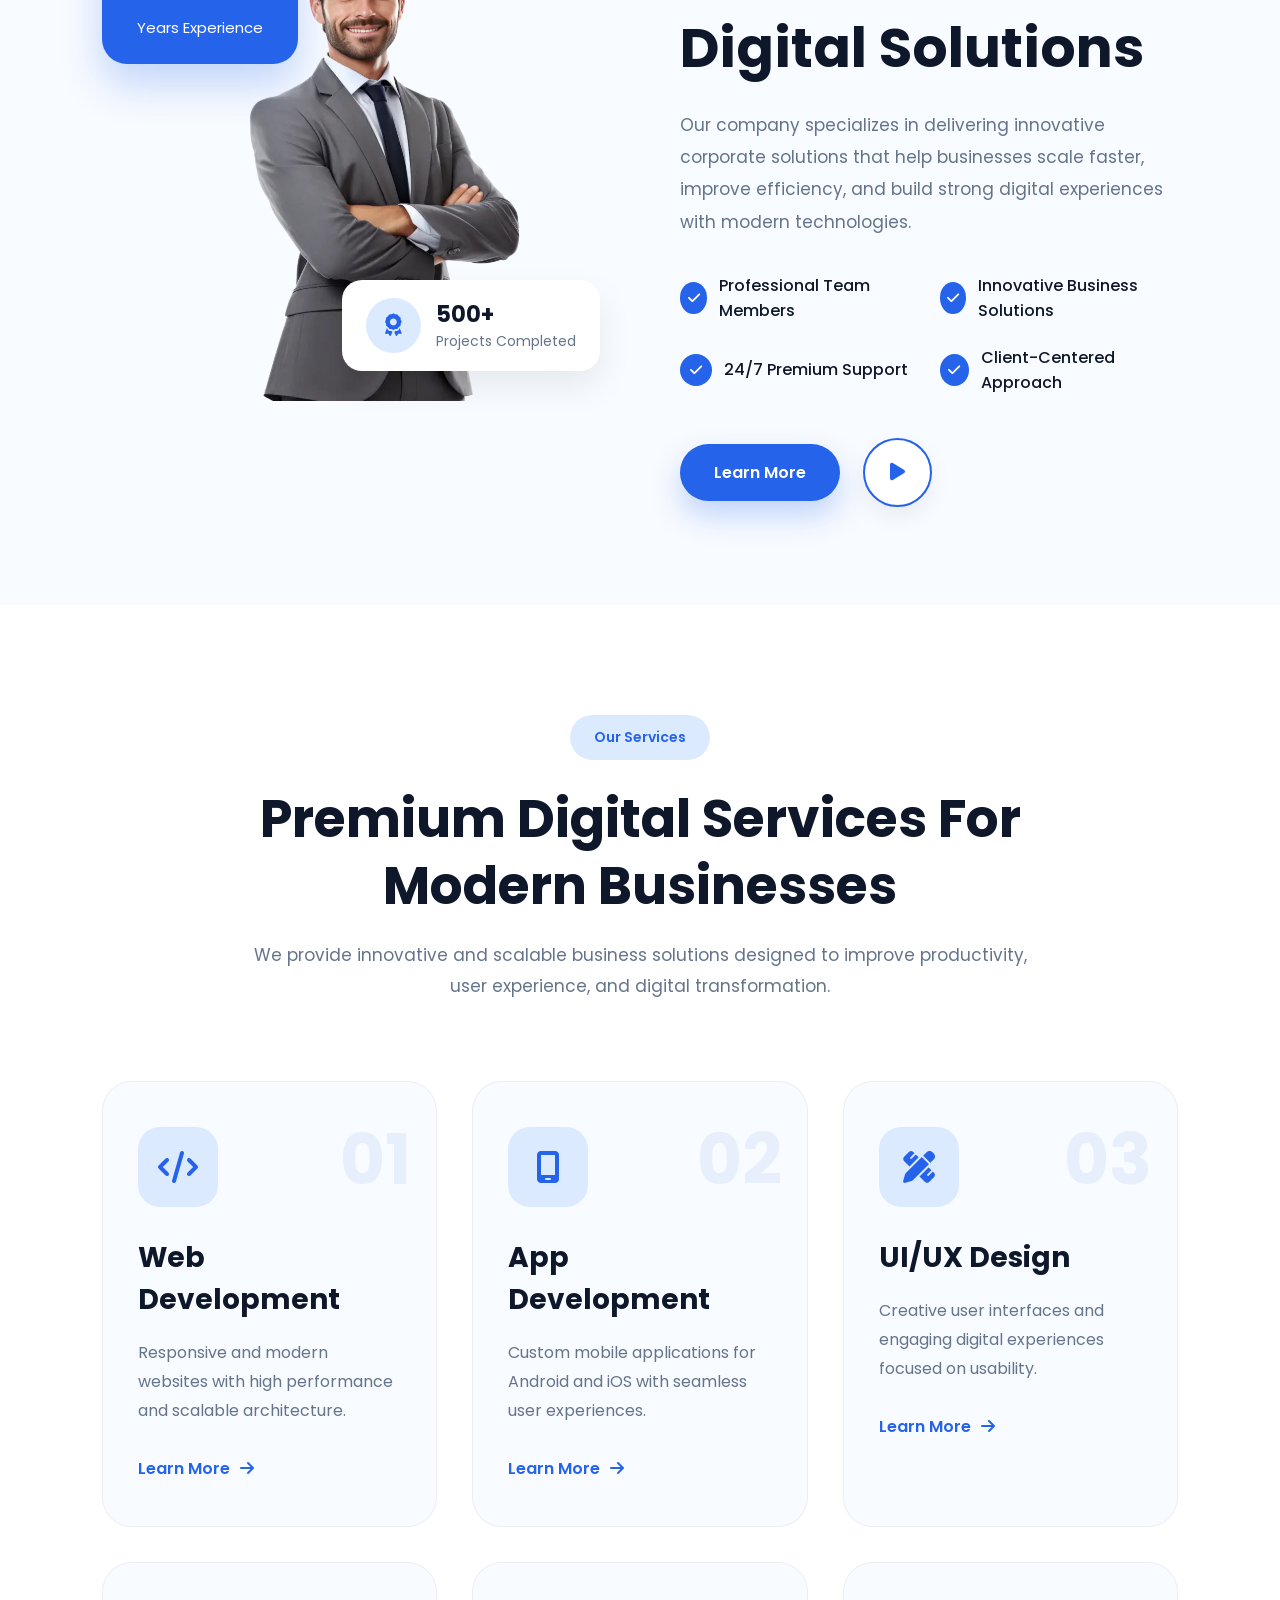
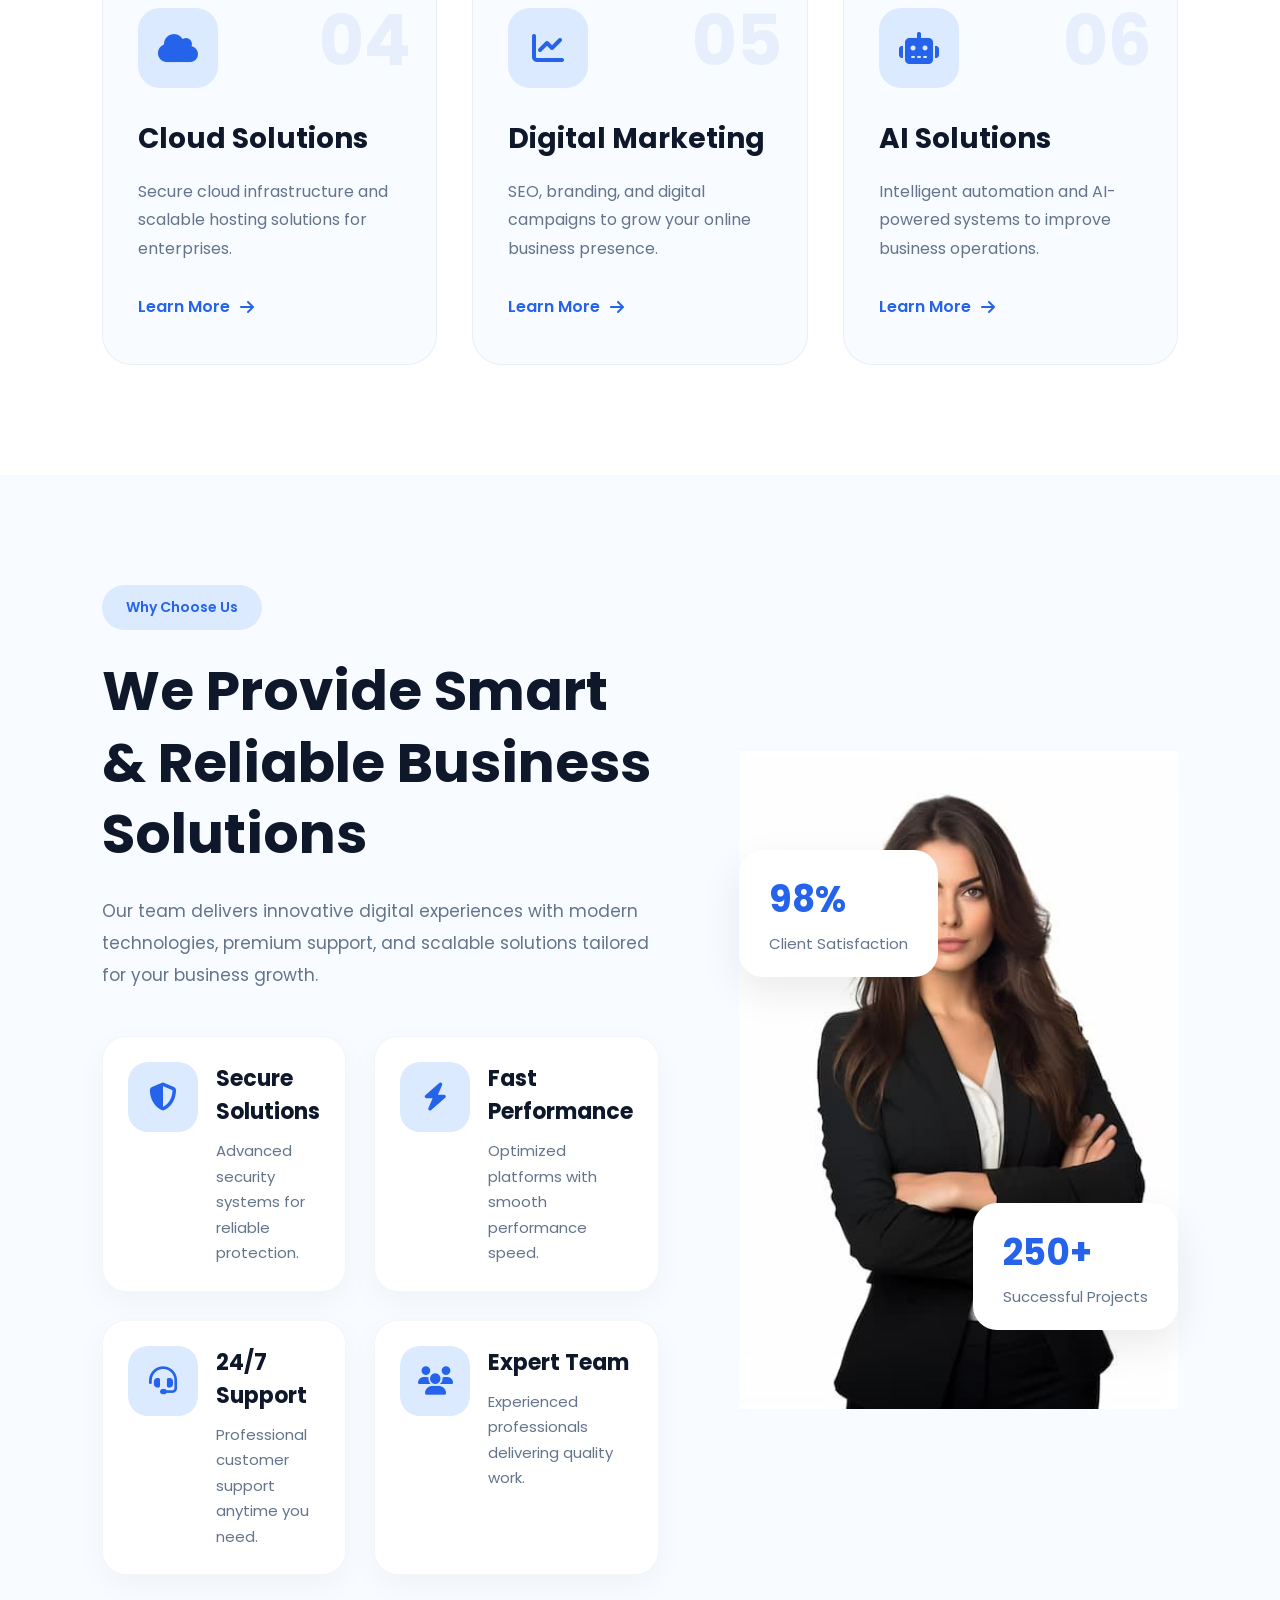
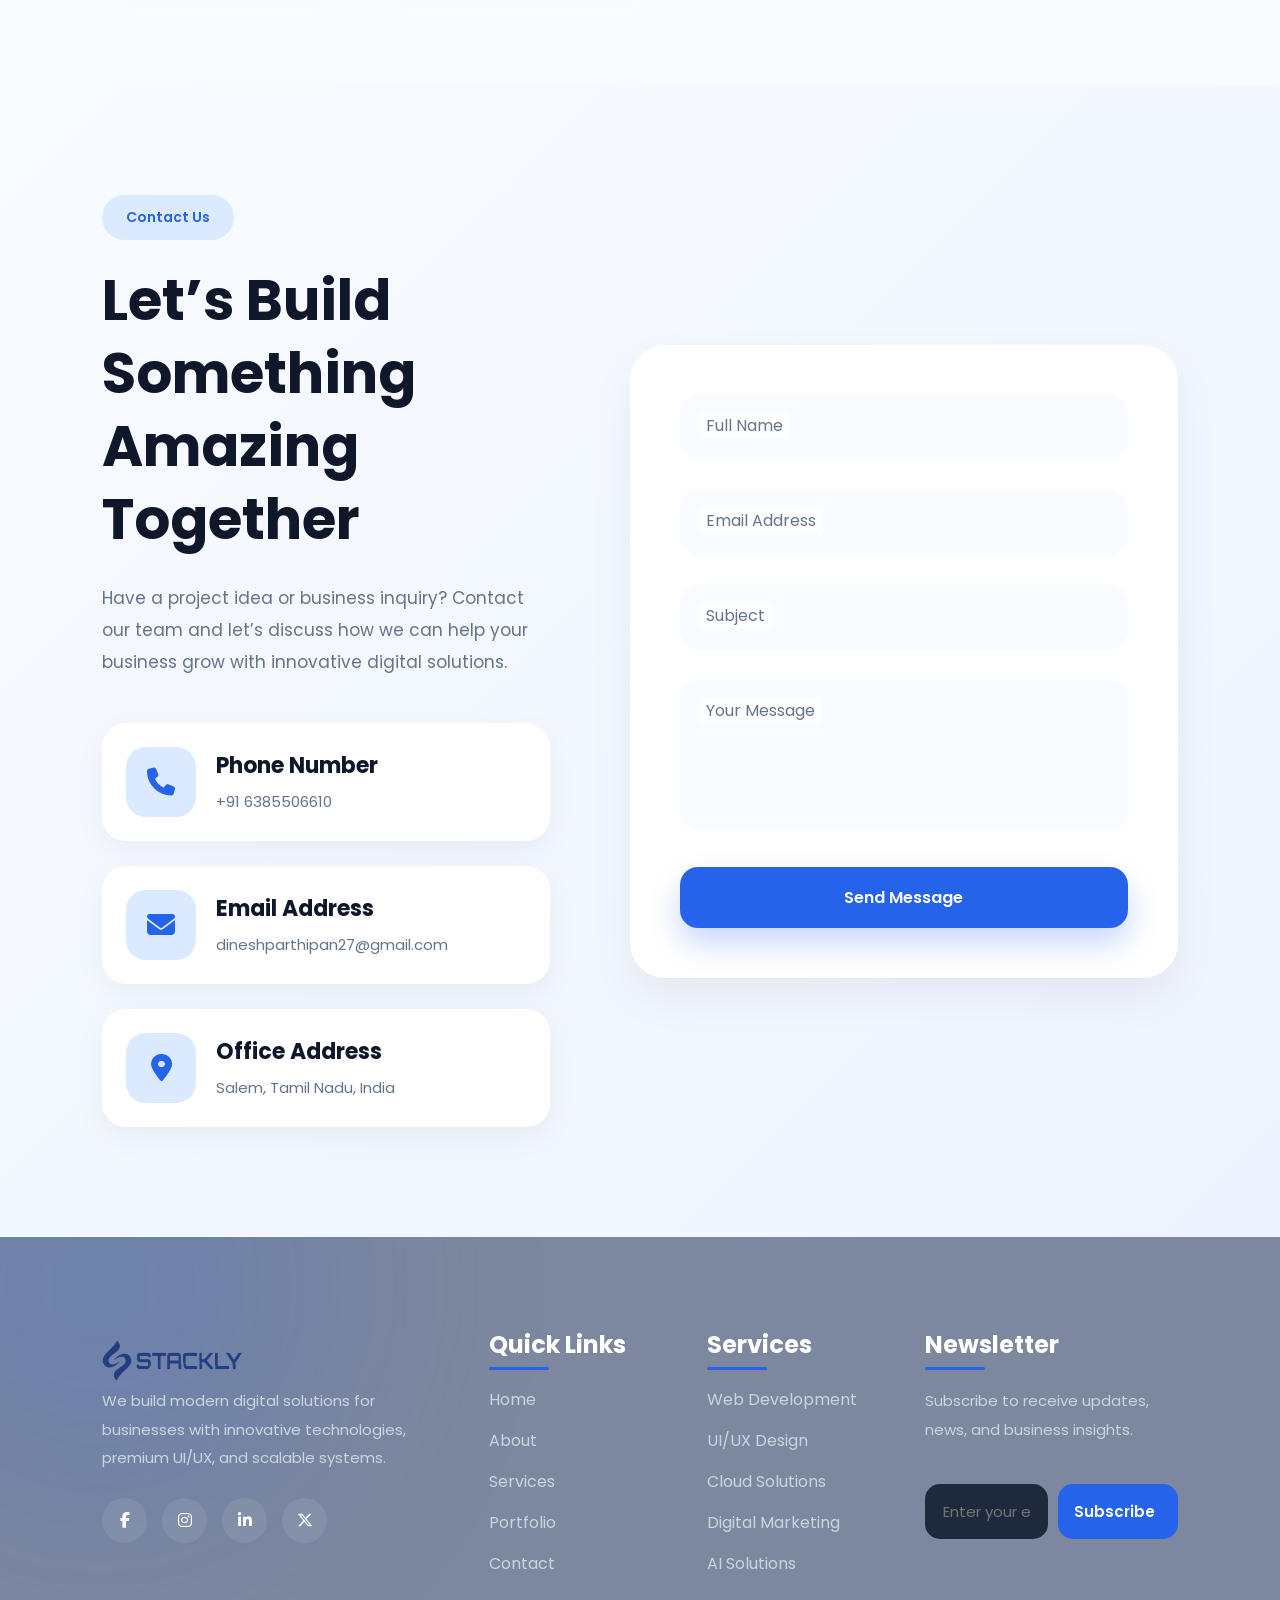
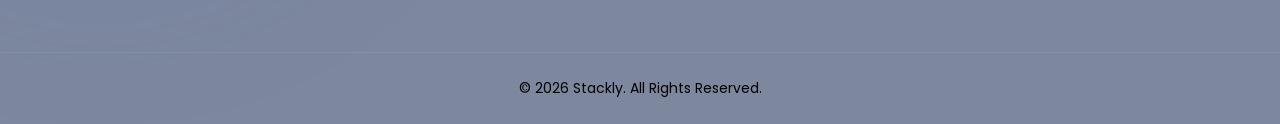
==== commit 995fe572: "Create a Home Page1" ====
--- a/index.html
+++ b/index.html
@@ -21,7 +21,7 @@
 
 
     <a href="index.html" class="logo">
-      <img src="/asset/logo.webp">
+      <img src="./asset/logo.webp">
     </a>
 
 
@@ -173,7 +173,7 @@
         <p>Years Experience</p>
       </div>
 
-      <img src="asset/hero1.webp" alt="">
+      <img src="asset/hero6.webp" alt="">
 
       <div class="floating-box">
         <i class="fa-solid fa-award"></i>
@@ -232,7 +232,7 @@
           Learn More
         </a>
 
-        <a href="#" class="video-btn">
+        <a href="index404.html" class="video-btn">
           <i class="fa-solid fa-play"></i>
         </a>
 
@@ -589,7 +589,7 @@
       <div class="footer-box">
 
         <a href="index404.html" class="logo">
-          <img src="/asset/logo.webp">
+          <img src="./asset/logo.webp">
         </a>
 
 
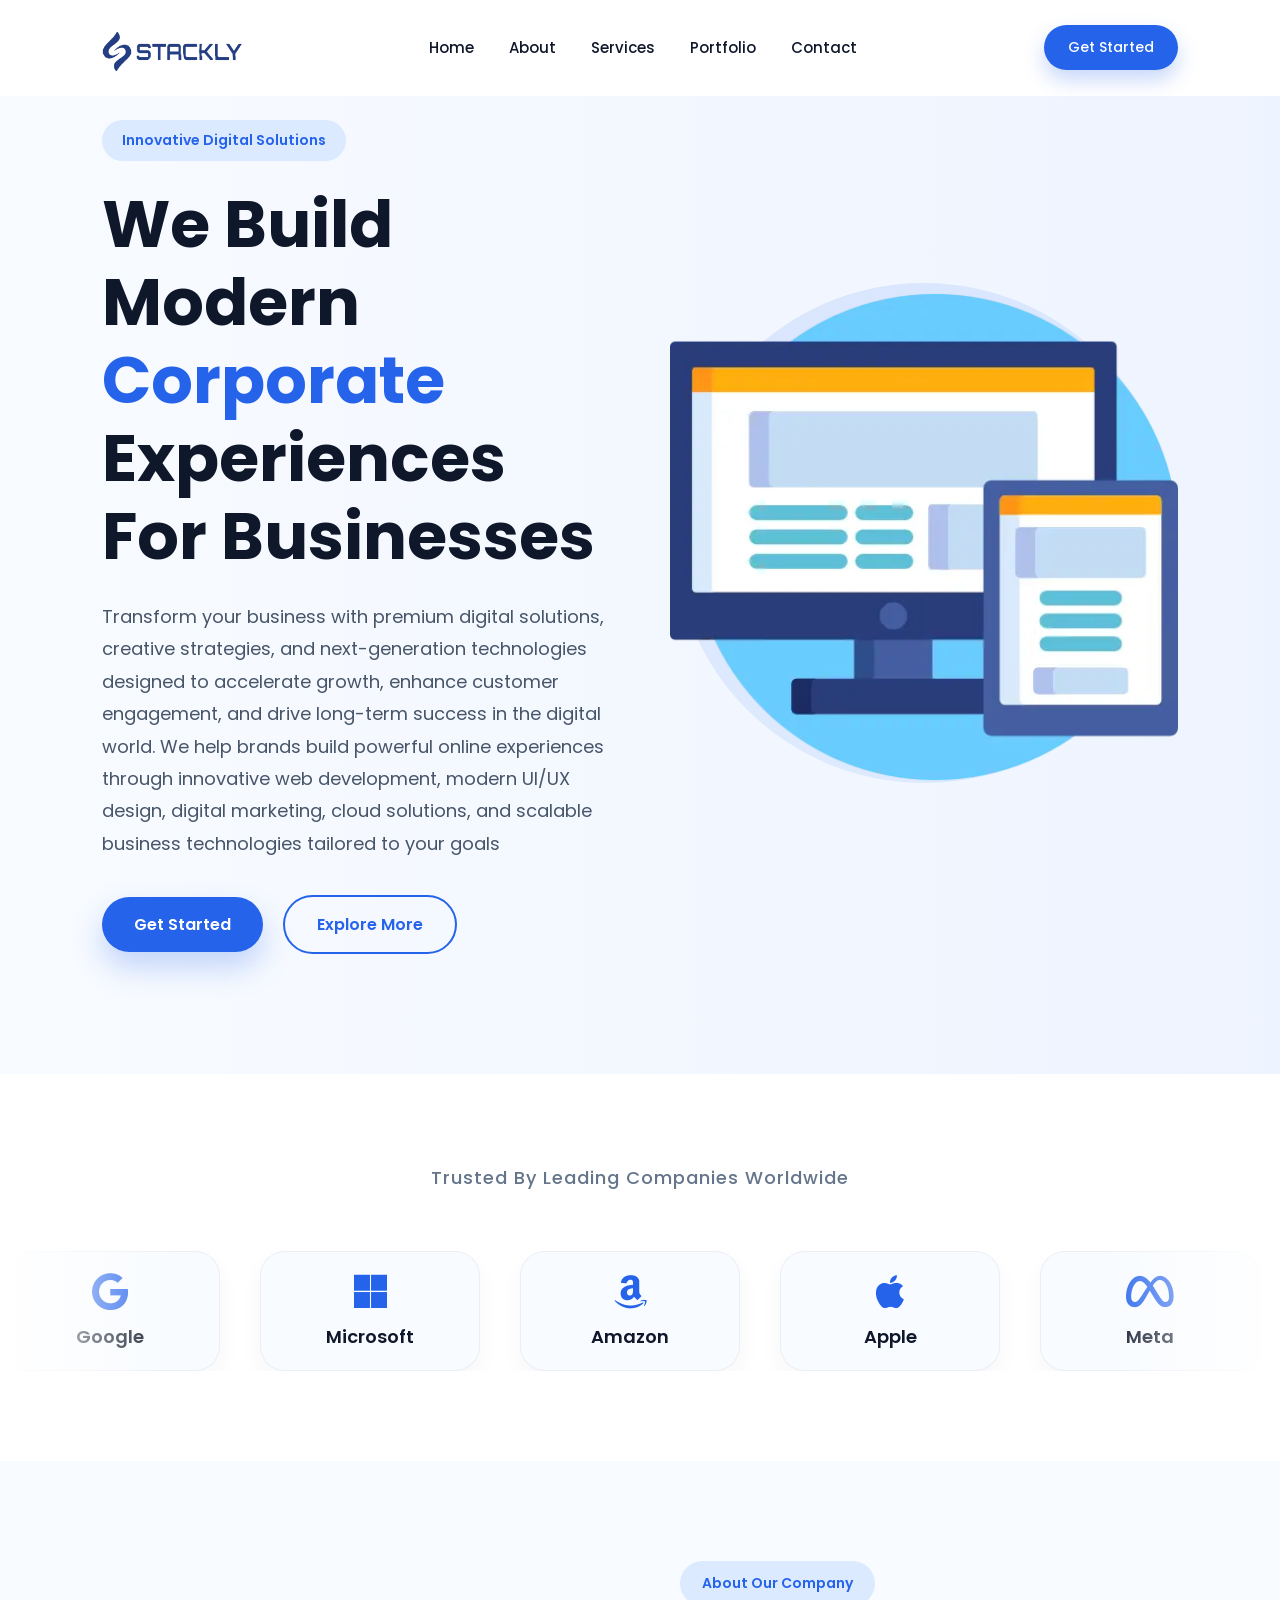
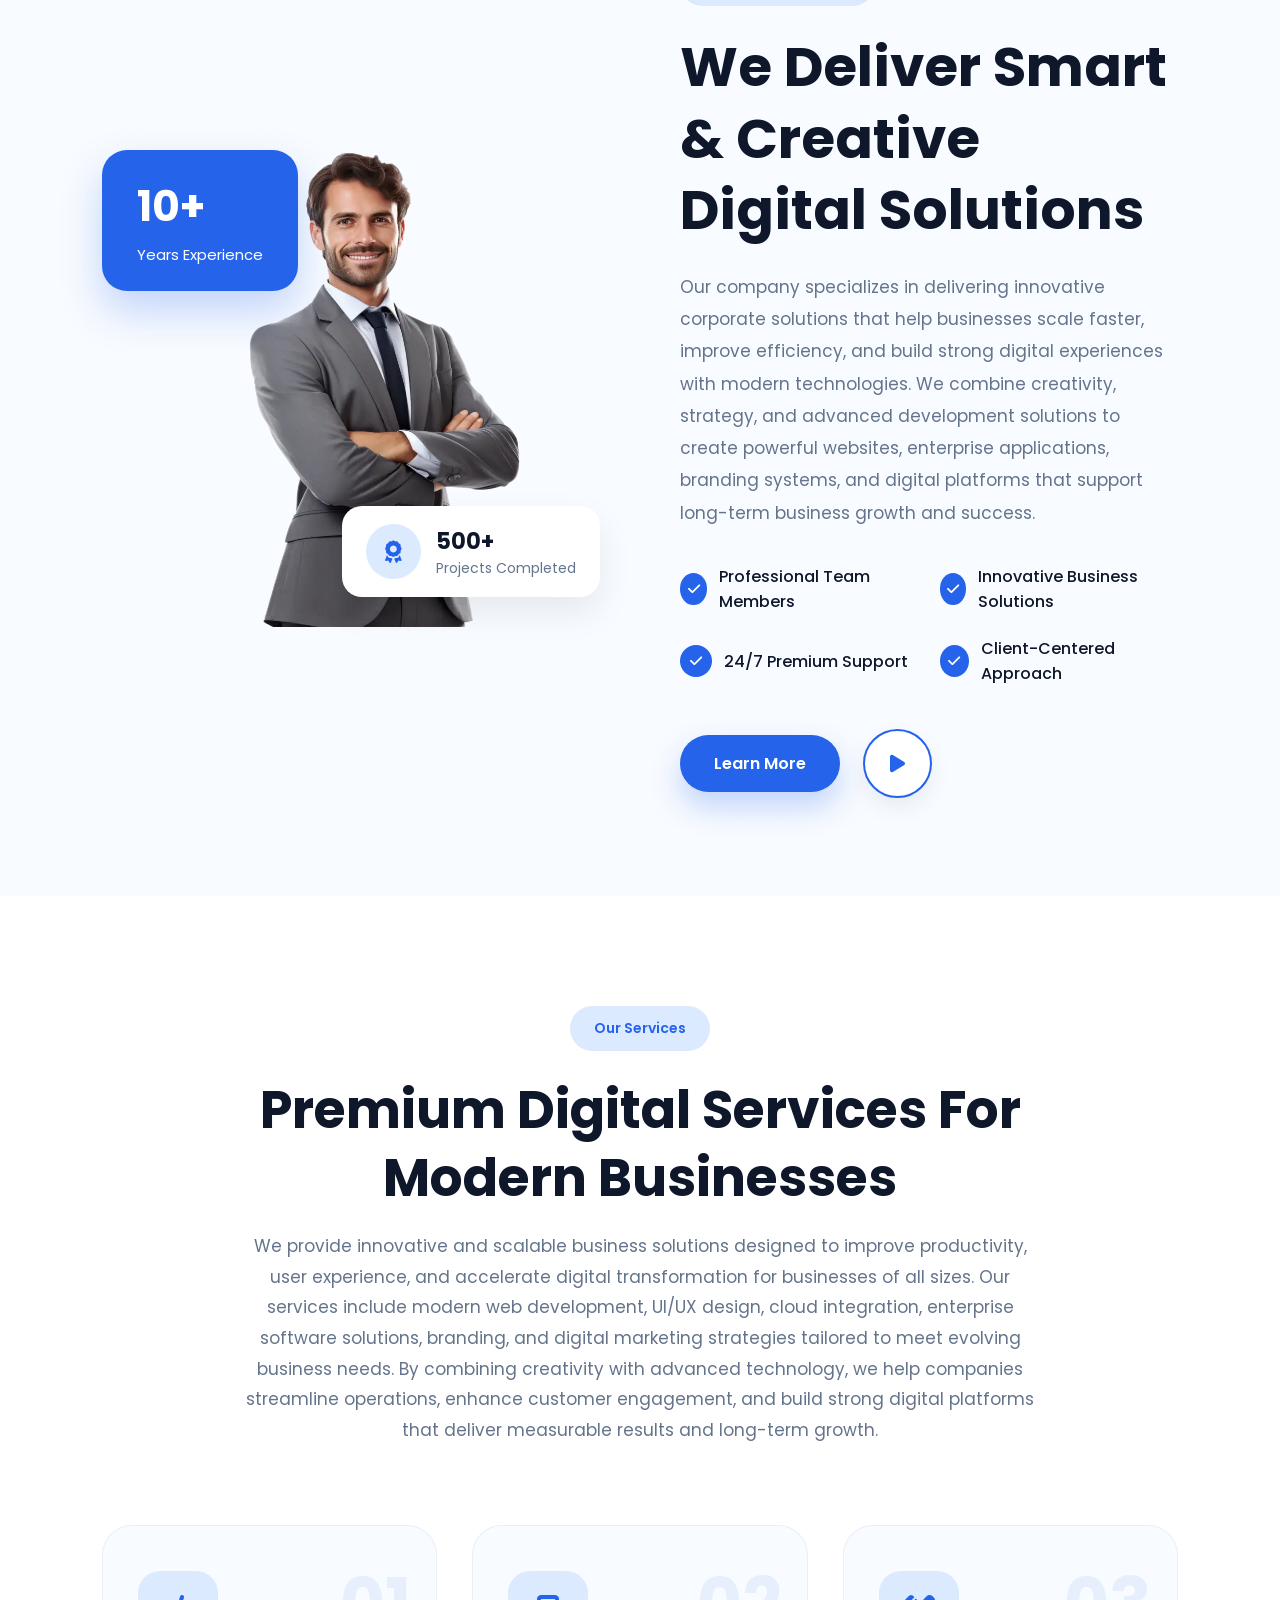
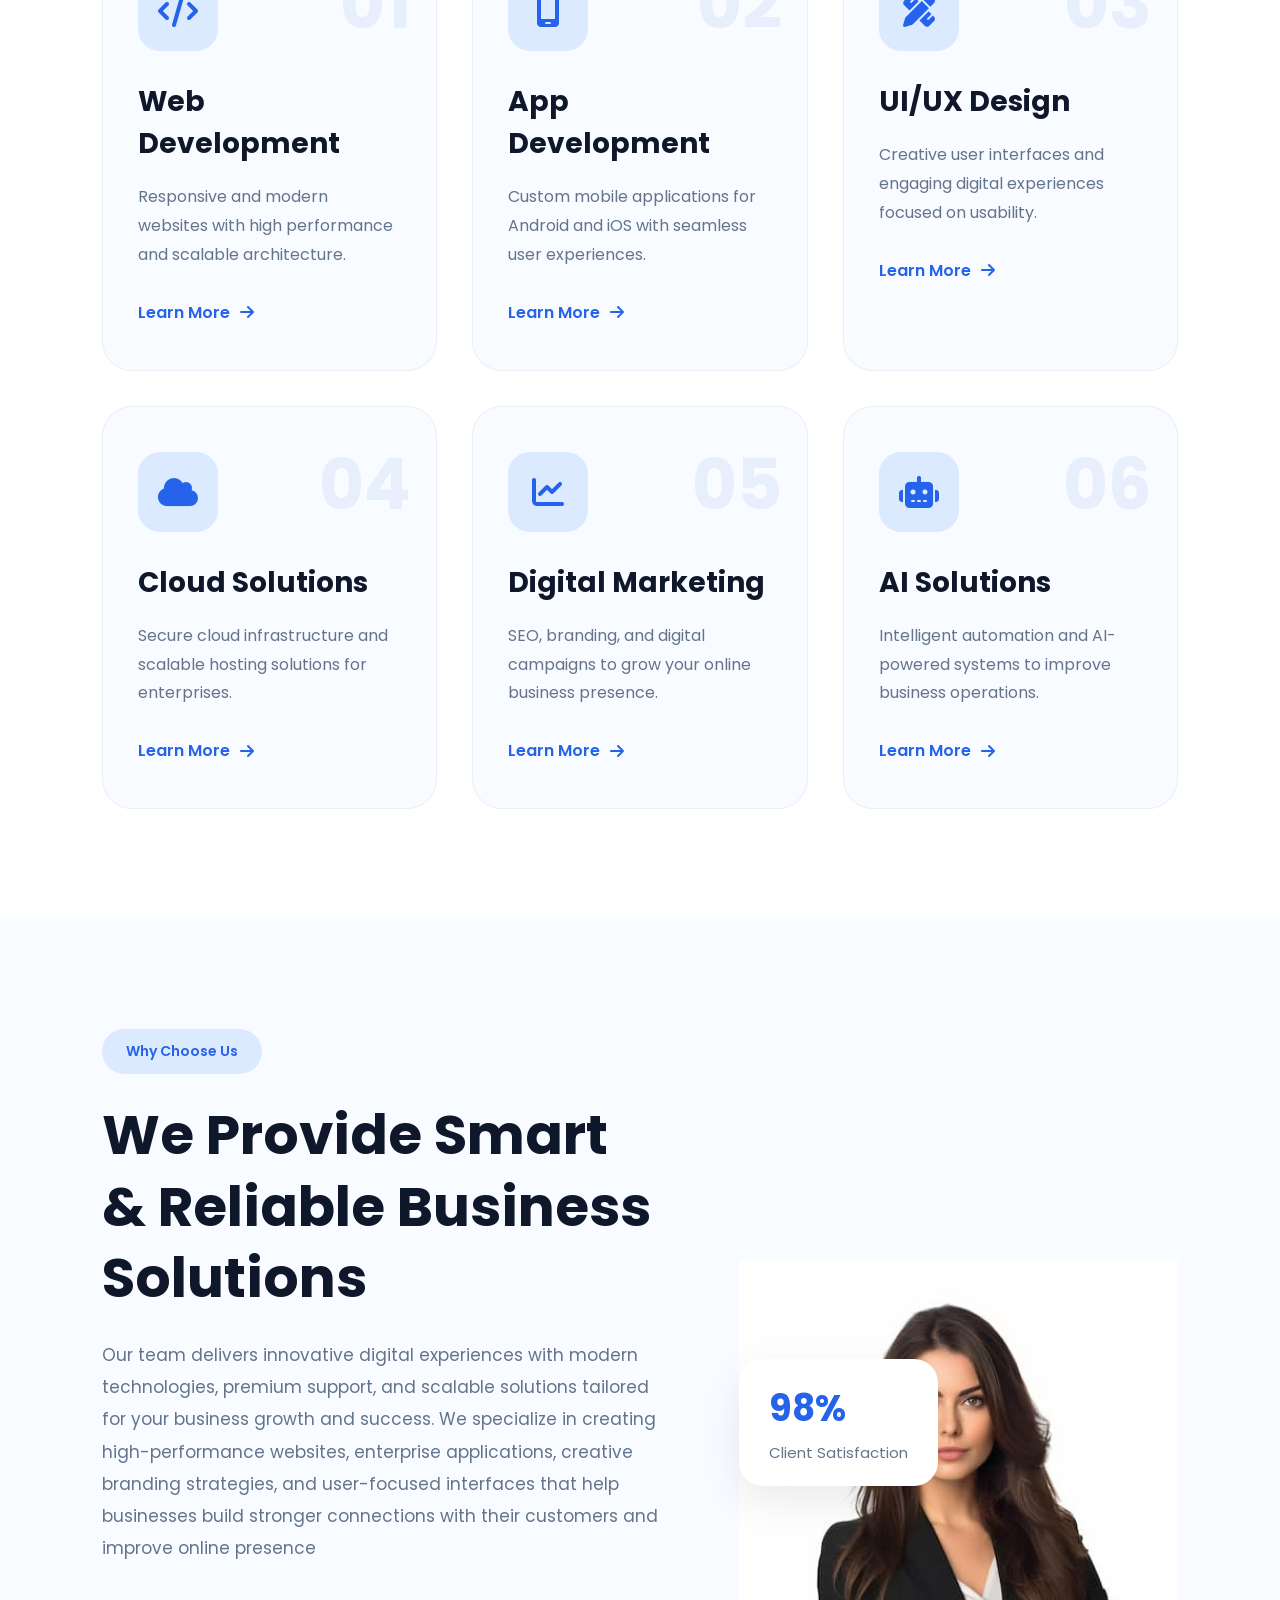
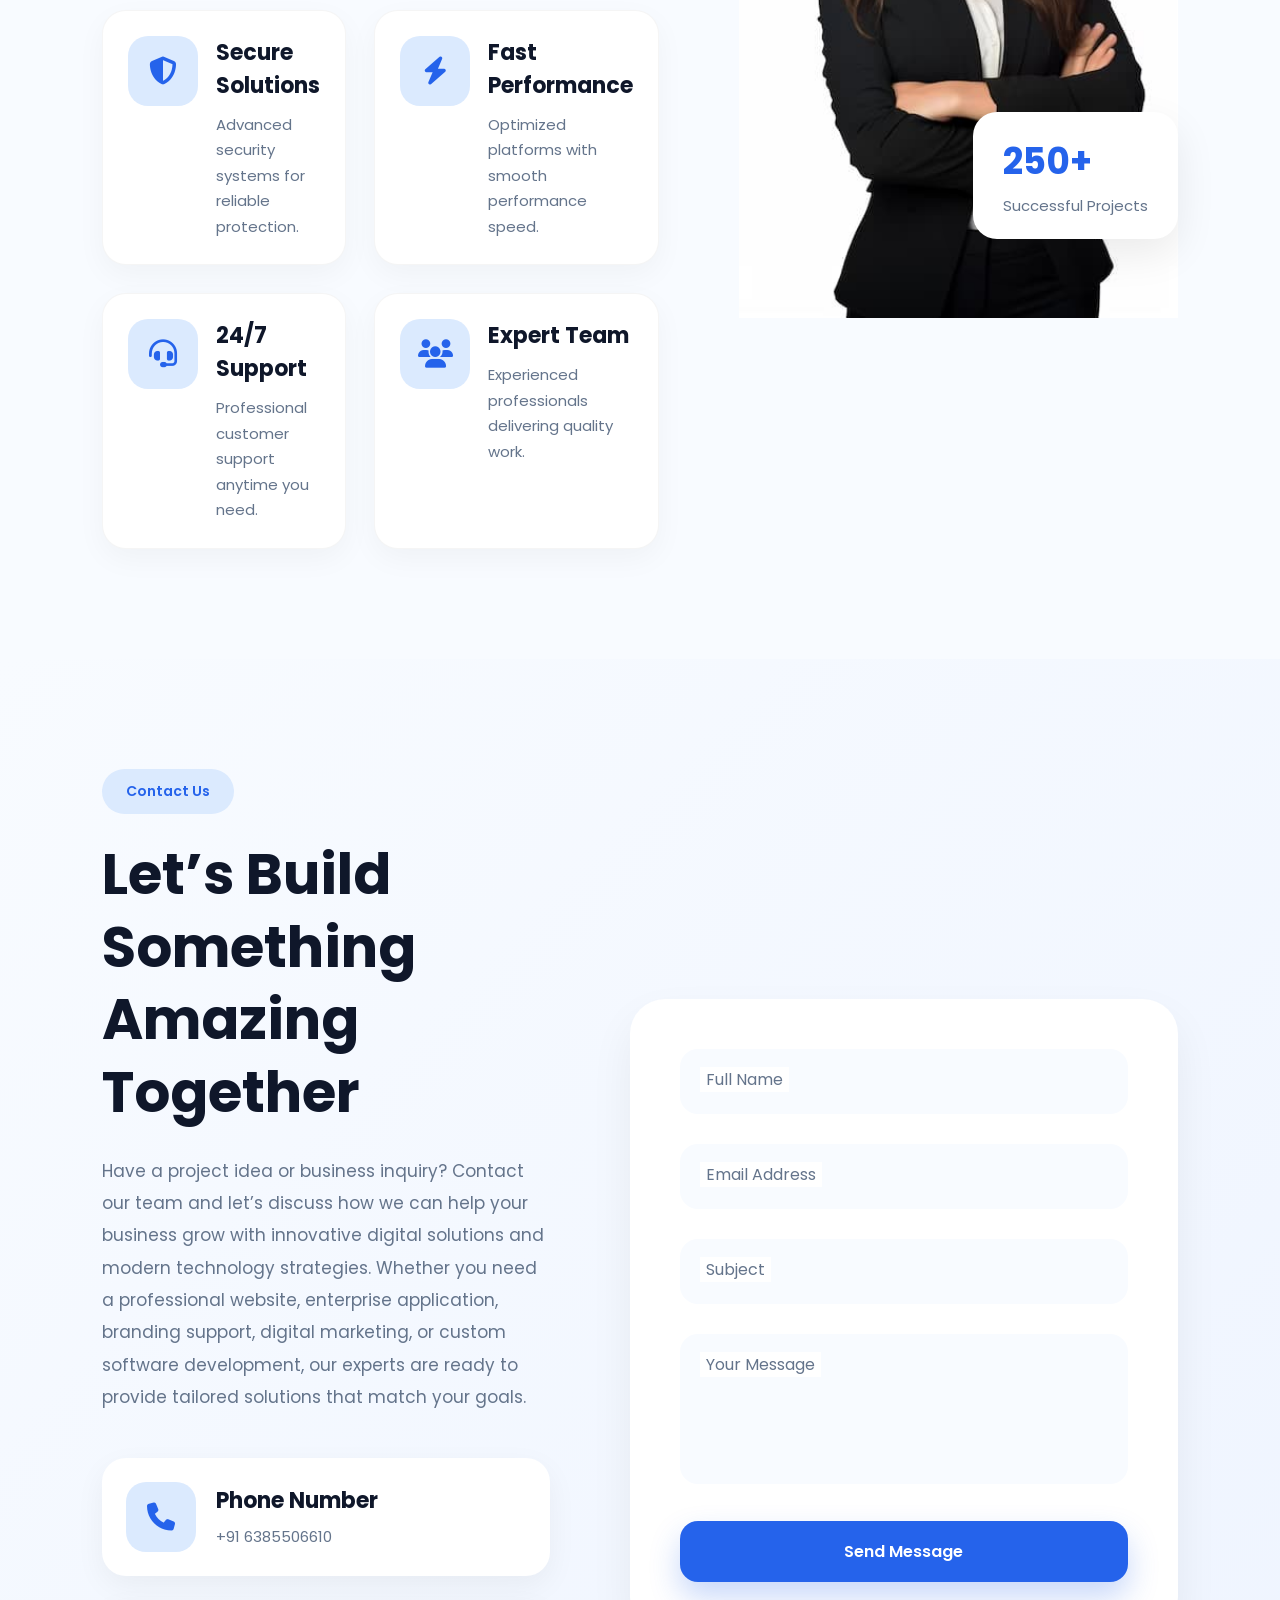
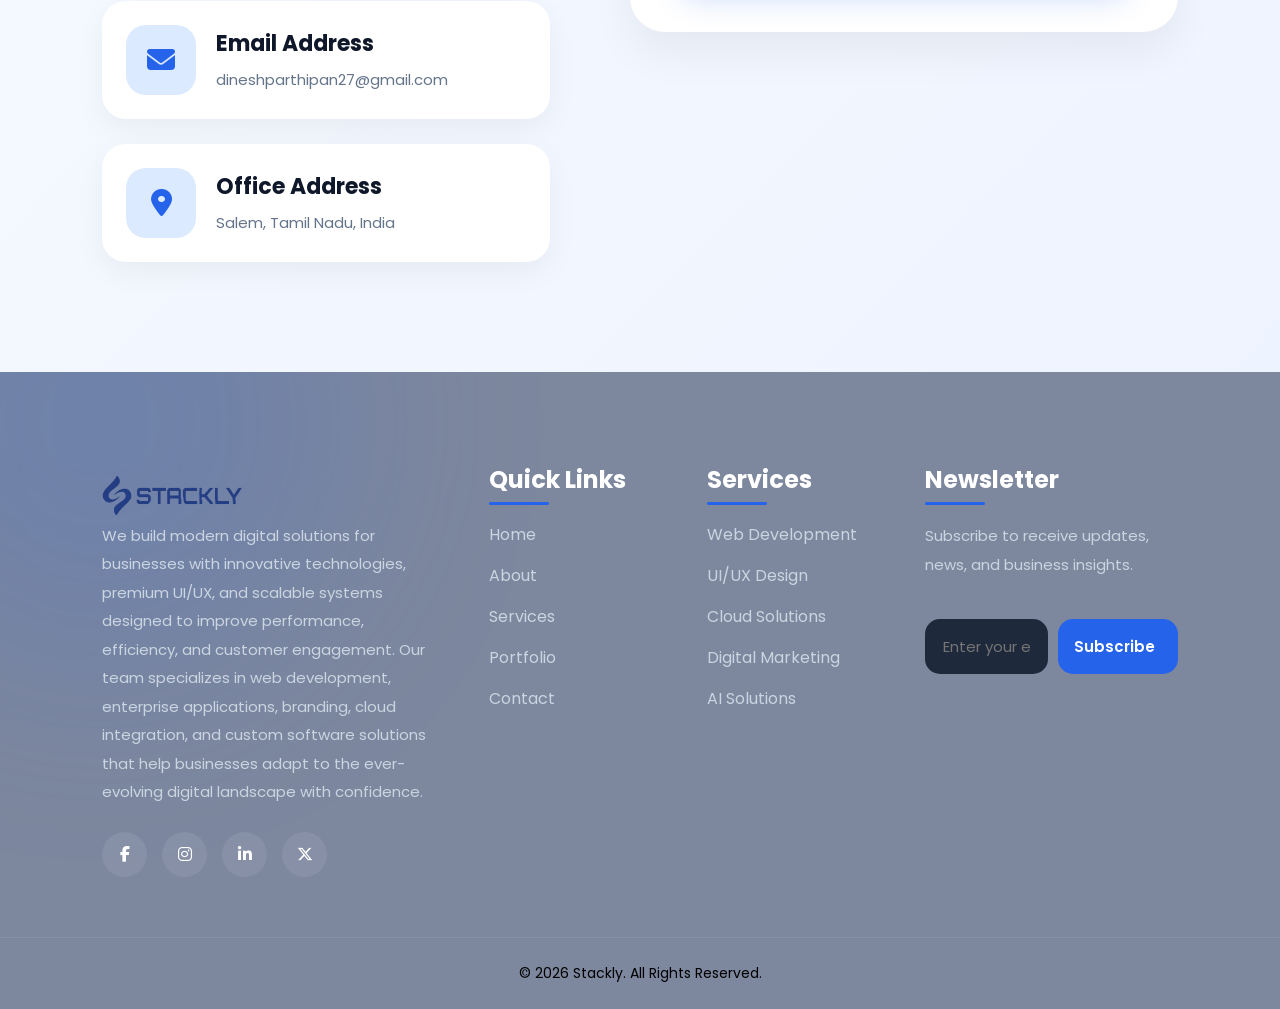
==== commit 5cbb79d8: "Create a Home Page1" ====
--- a/index.html
+++ b/index.html
@@ -31,6 +31,7 @@
       <li><a href="index404.html">Services</a></li>
       <li><a href="index404.html">Portfolio</a></li>
       <li><a href="index404.html">Contact</a></li>
+      <a href="index404.html" class="nav-btn mob-view"> Get Started </a>
     </ul>
 
 
@@ -62,7 +63,12 @@
       <p>
         Transform your business with premium digital solutions,
         creative strategies, and next-generation technologies
-        designed for growth and success.
+        designed to accelerate growth, enhance customer engagement,
+        and drive long-term success in the digital world.
+
+        We help brands build powerful online experiences through
+        innovative web development, modern UI/UX design, digital marketing,
+        cloud solutions, and scalable business technologies tailored to your goals
       </p>
 
       <div class="hero-buttons">
@@ -200,6 +206,10 @@
         Our company specializes in delivering innovative corporate
         solutions that help businesses scale faster, improve efficiency,
         and build strong digital experiences with modern technologies.
+
+        We combine creativity, strategy, and advanced development solutions
+        to create powerful websites, enterprise applications, branding systems,
+        and digital platforms that support long-term business growth and success.
       </p>
 
       <div class="about-features">
@@ -258,7 +268,15 @@
       <p>
         We provide innovative and scalable business solutions
         designed to improve productivity, user experience,
-        and digital transformation.
+        and accelerate digital transformation for businesses of all sizes.
+
+        Our services include modern web development, UI/UX design,
+        cloud integration, enterprise software solutions, branding,
+        and digital marketing strategies tailored to meet evolving business needs.
+
+        By combining creativity with advanced technology, we help companies
+        streamline operations, enhance customer engagement, and build strong
+        digital platforms that deliver measurable results and long-term growth.
       </p>
 
     </div>
@@ -418,7 +436,11 @@
       <p>
         Our team delivers innovative digital experiences with
         modern technologies, premium support, and scalable
-        solutions tailored for your business growth.
+        solutions tailored for your business growth and success.
+
+        We specialize in creating high-performance websites, enterprise applications,
+        creative branding strategies, and user-focused interfaces that help businesses
+        build stronger connections with their customers and improve online presence
       </p>
 
       <div class="why-features">
@@ -506,7 +528,11 @@
       <p>
         Have a project idea or business inquiry? Contact our team
         and let’s discuss how we can help your business grow with
-        innovative digital solutions.
+        innovative digital solutions and modern technology strategies.
+
+        Whether you need a professional website, enterprise application,
+        branding support, digital marketing, or custom software development,
+        our experts are ready to provide tailored solutions that match your goals.
       </p>
 
 
@@ -595,7 +621,12 @@
 
         <p>
           We build modern digital solutions for businesses with
-          innovative technologies, premium UI/UX, and scalable systems.
+          innovative technologies, premium UI/UX, and scalable systems
+          designed to improve performance, efficiency, and customer engagement.
+
+          Our team specializes in web development, enterprise applications,
+          branding, cloud integration, and custom software solutions that help
+          businesses adapt to the ever-evolving digital landscape with confidence.
         </p>
 
         <div class="social-icons">
--- a/style.css
+++ b/style.css
@@ -72,6 +72,10 @@
 
  .nav-links a:hover {
    color: #2563eb;
+ }
+
+ .mob-view{
+  display: none;
  }
 
  .nav-btn {
@@ -360,6 +364,9 @@
    .nav-btn {
      display: none;
    }
+   .mob-view{
+    display: block;
+   }
 
    .hero h1 {
      font-size: 38px;
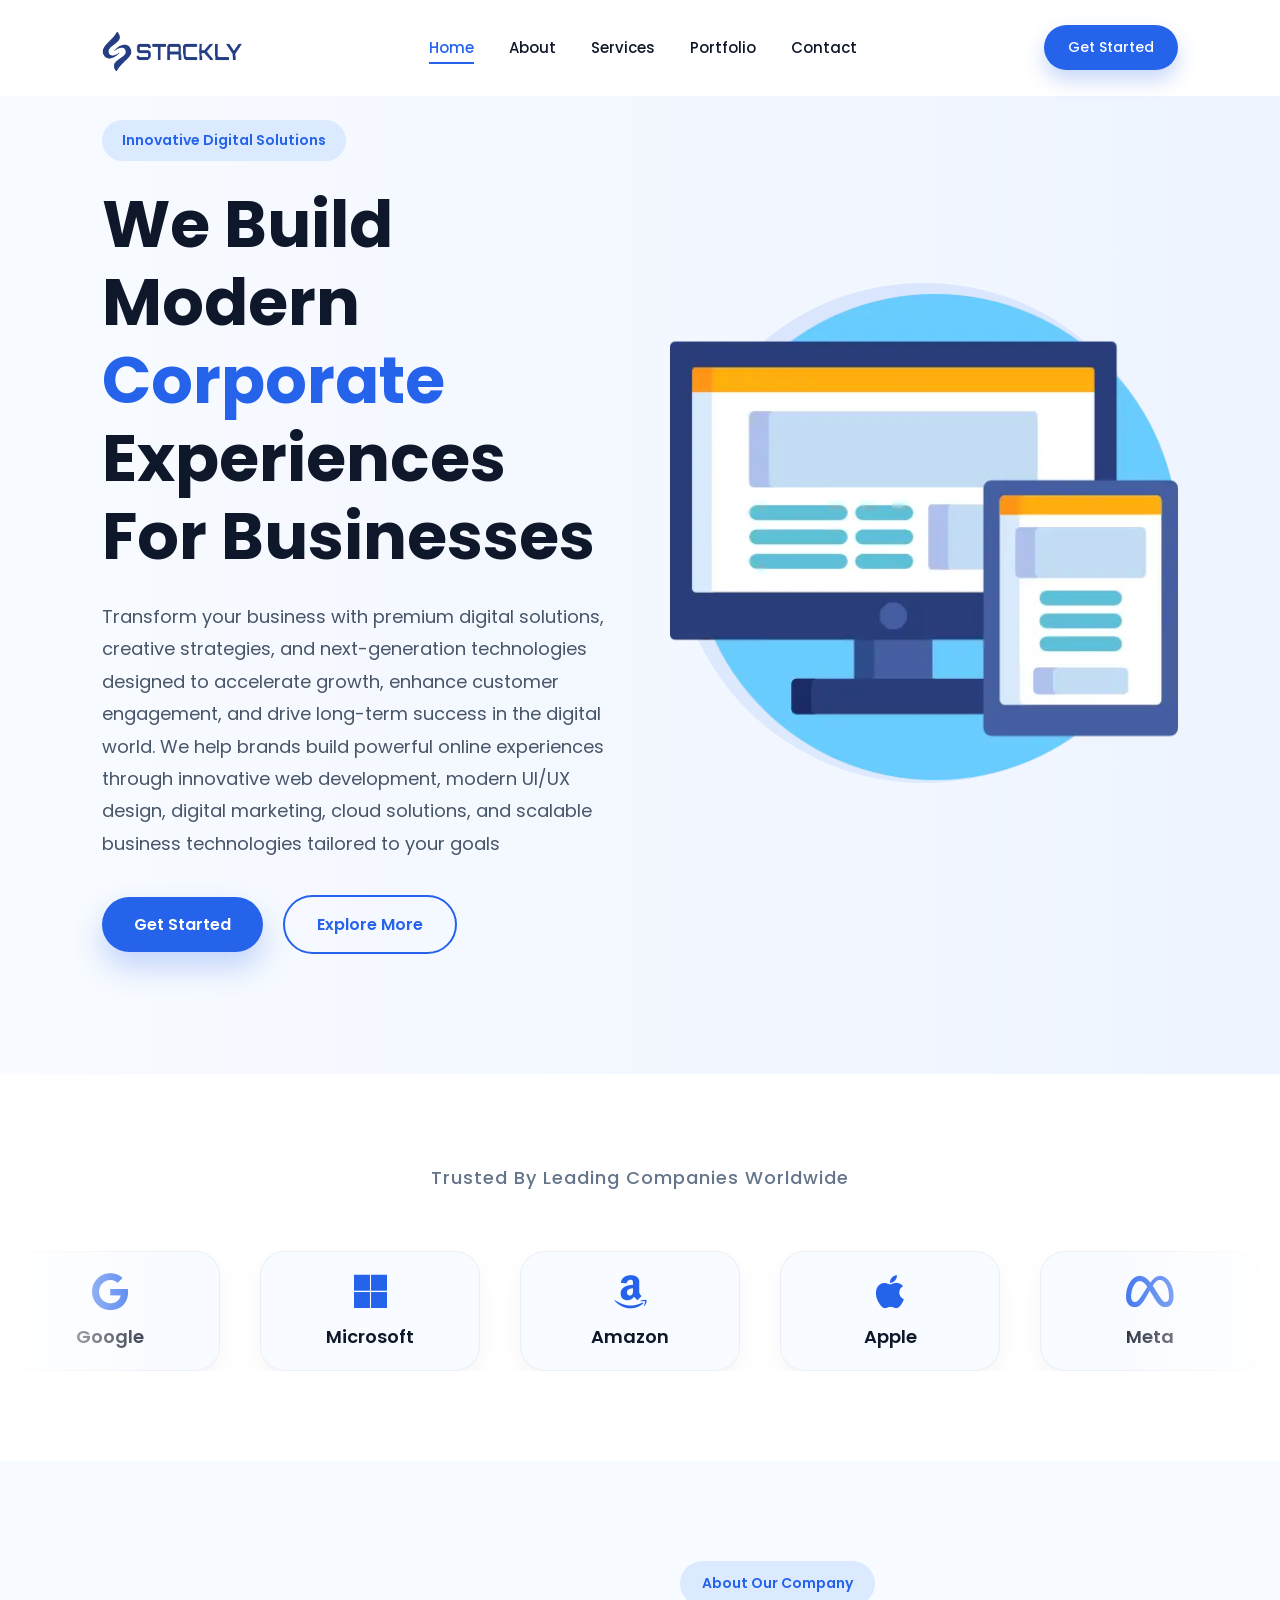
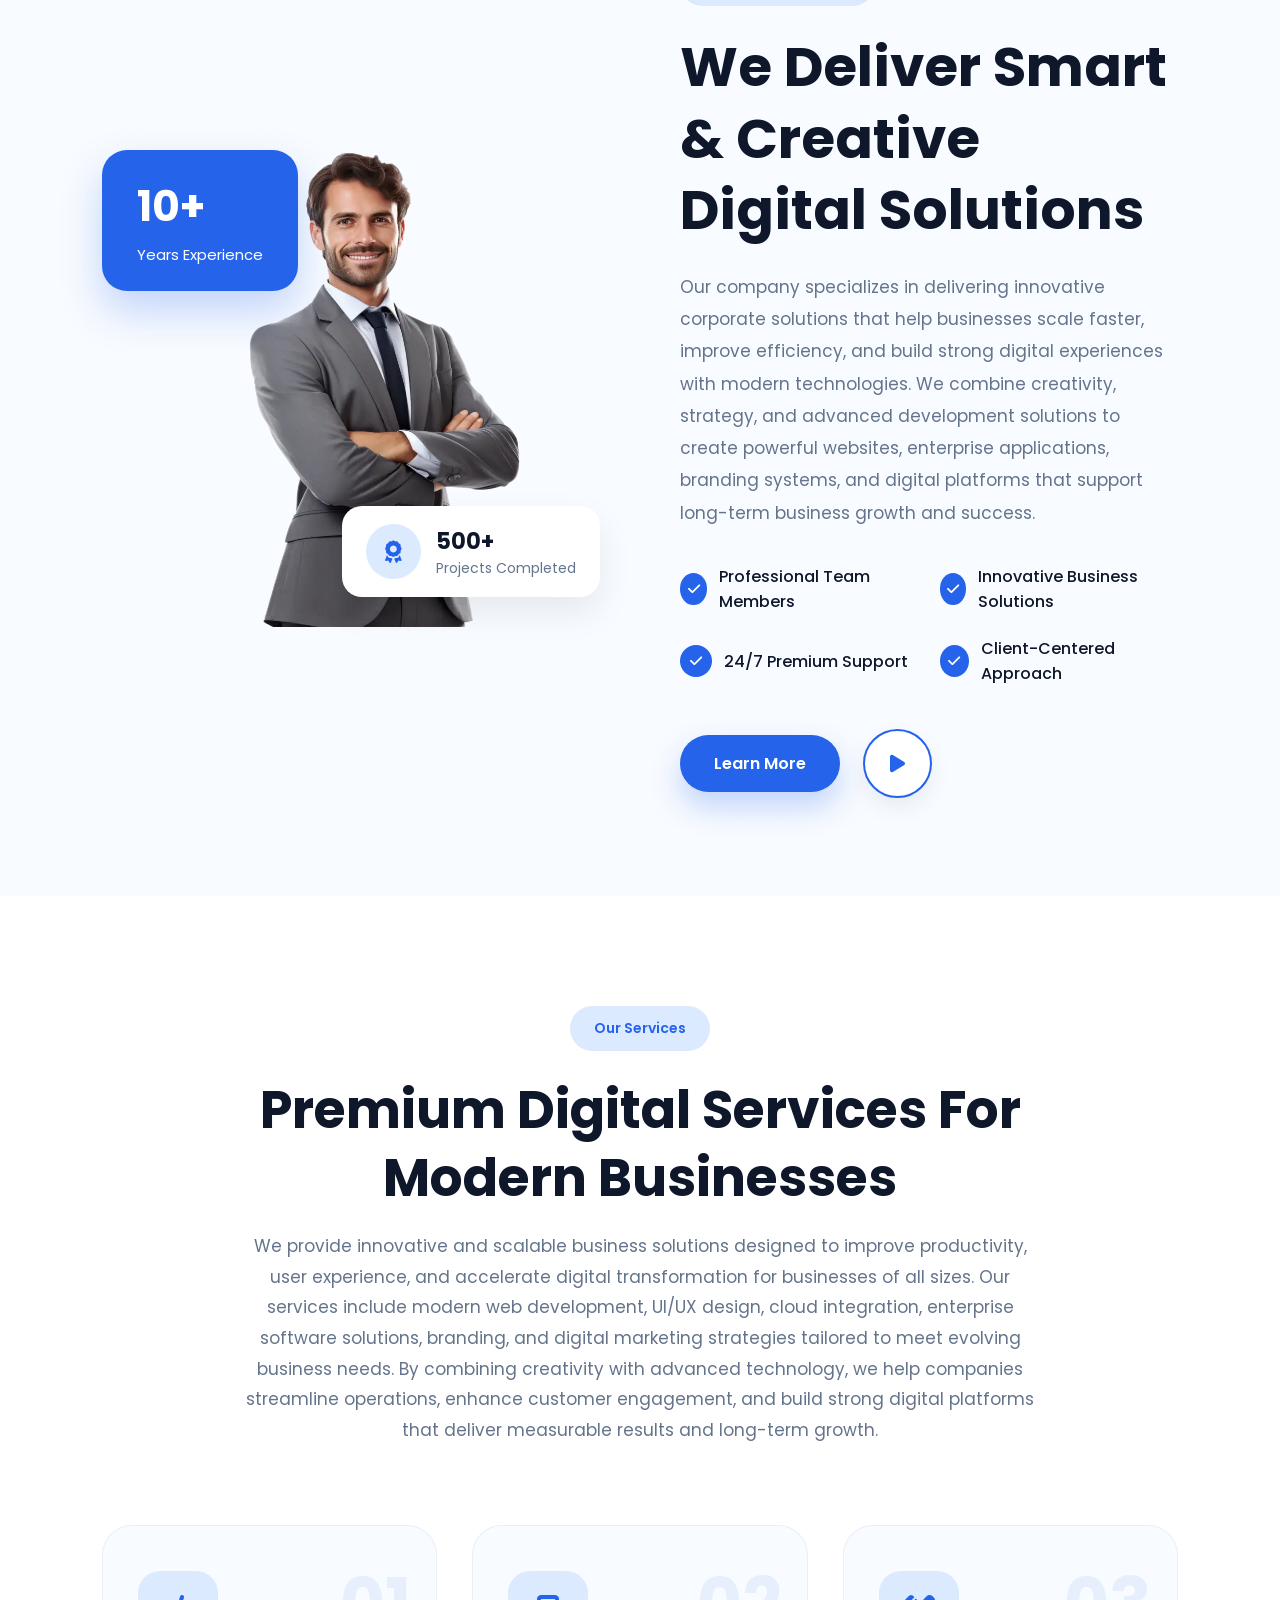
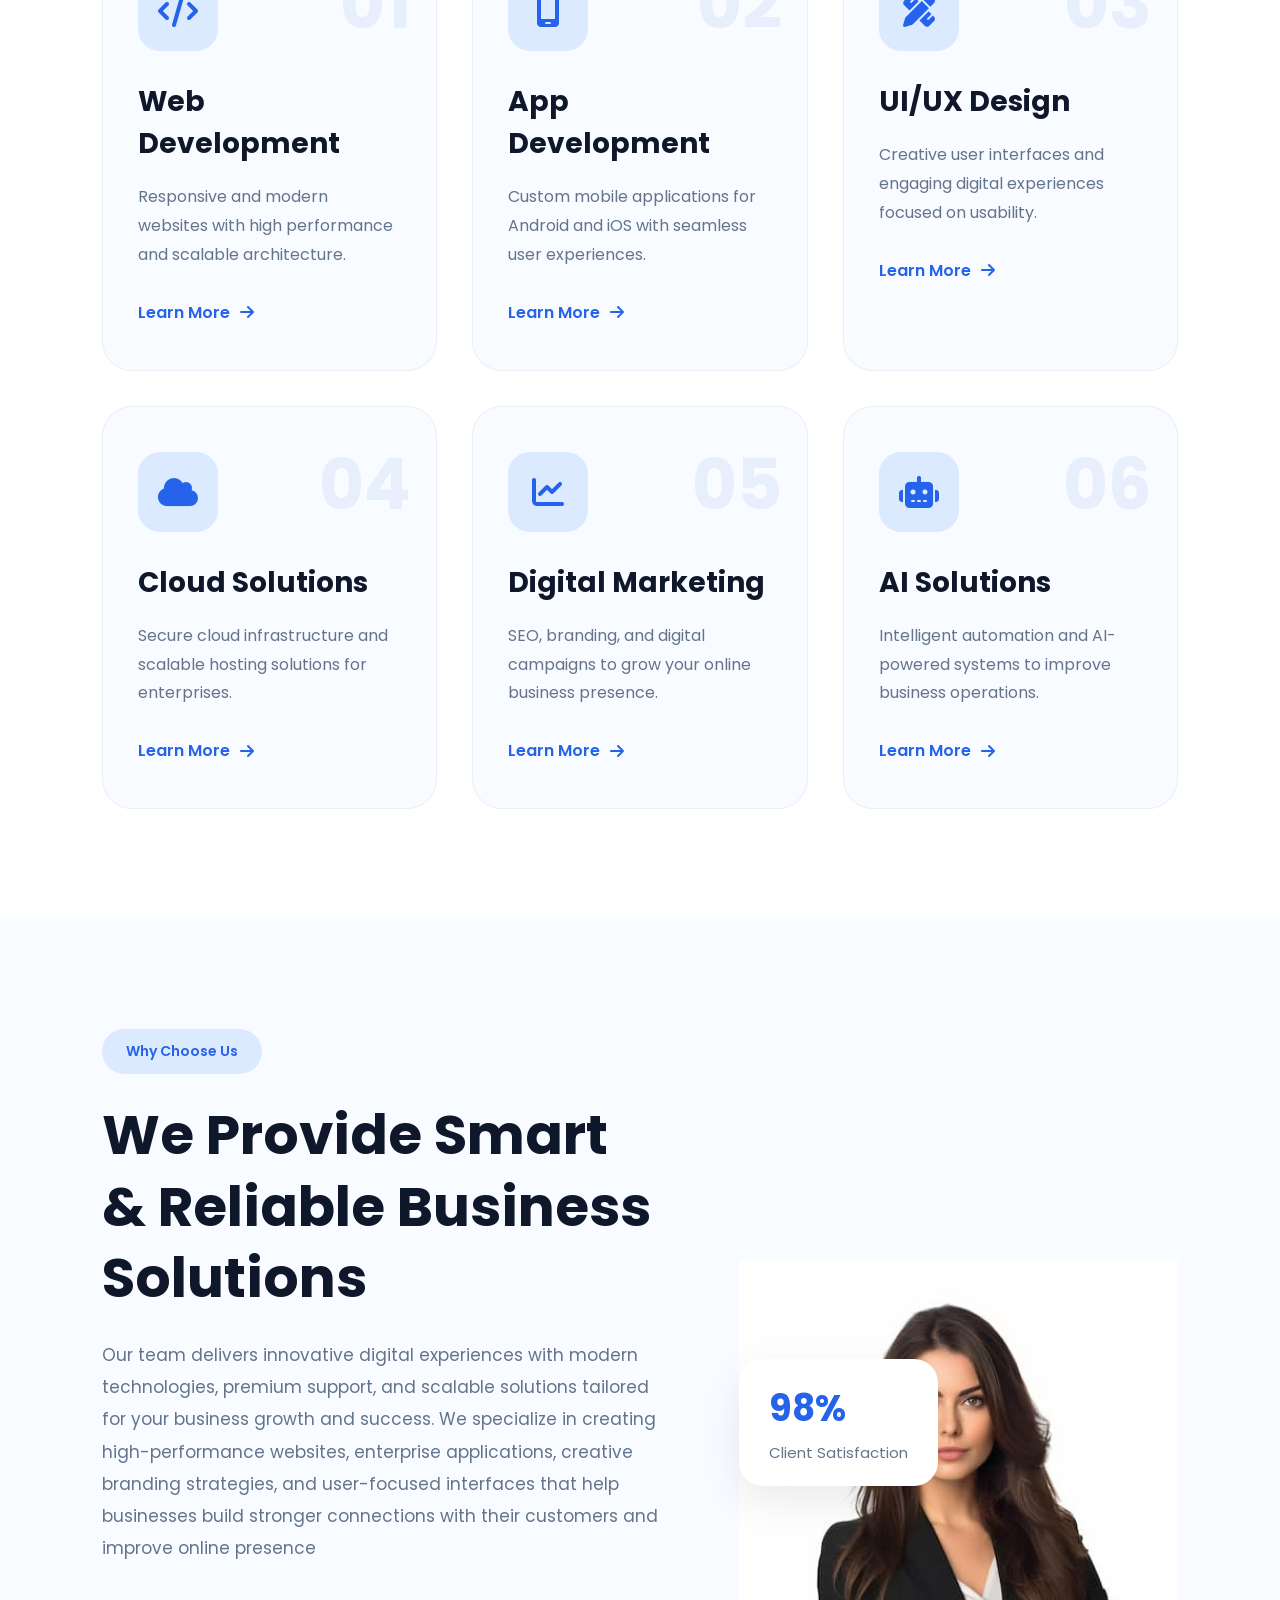
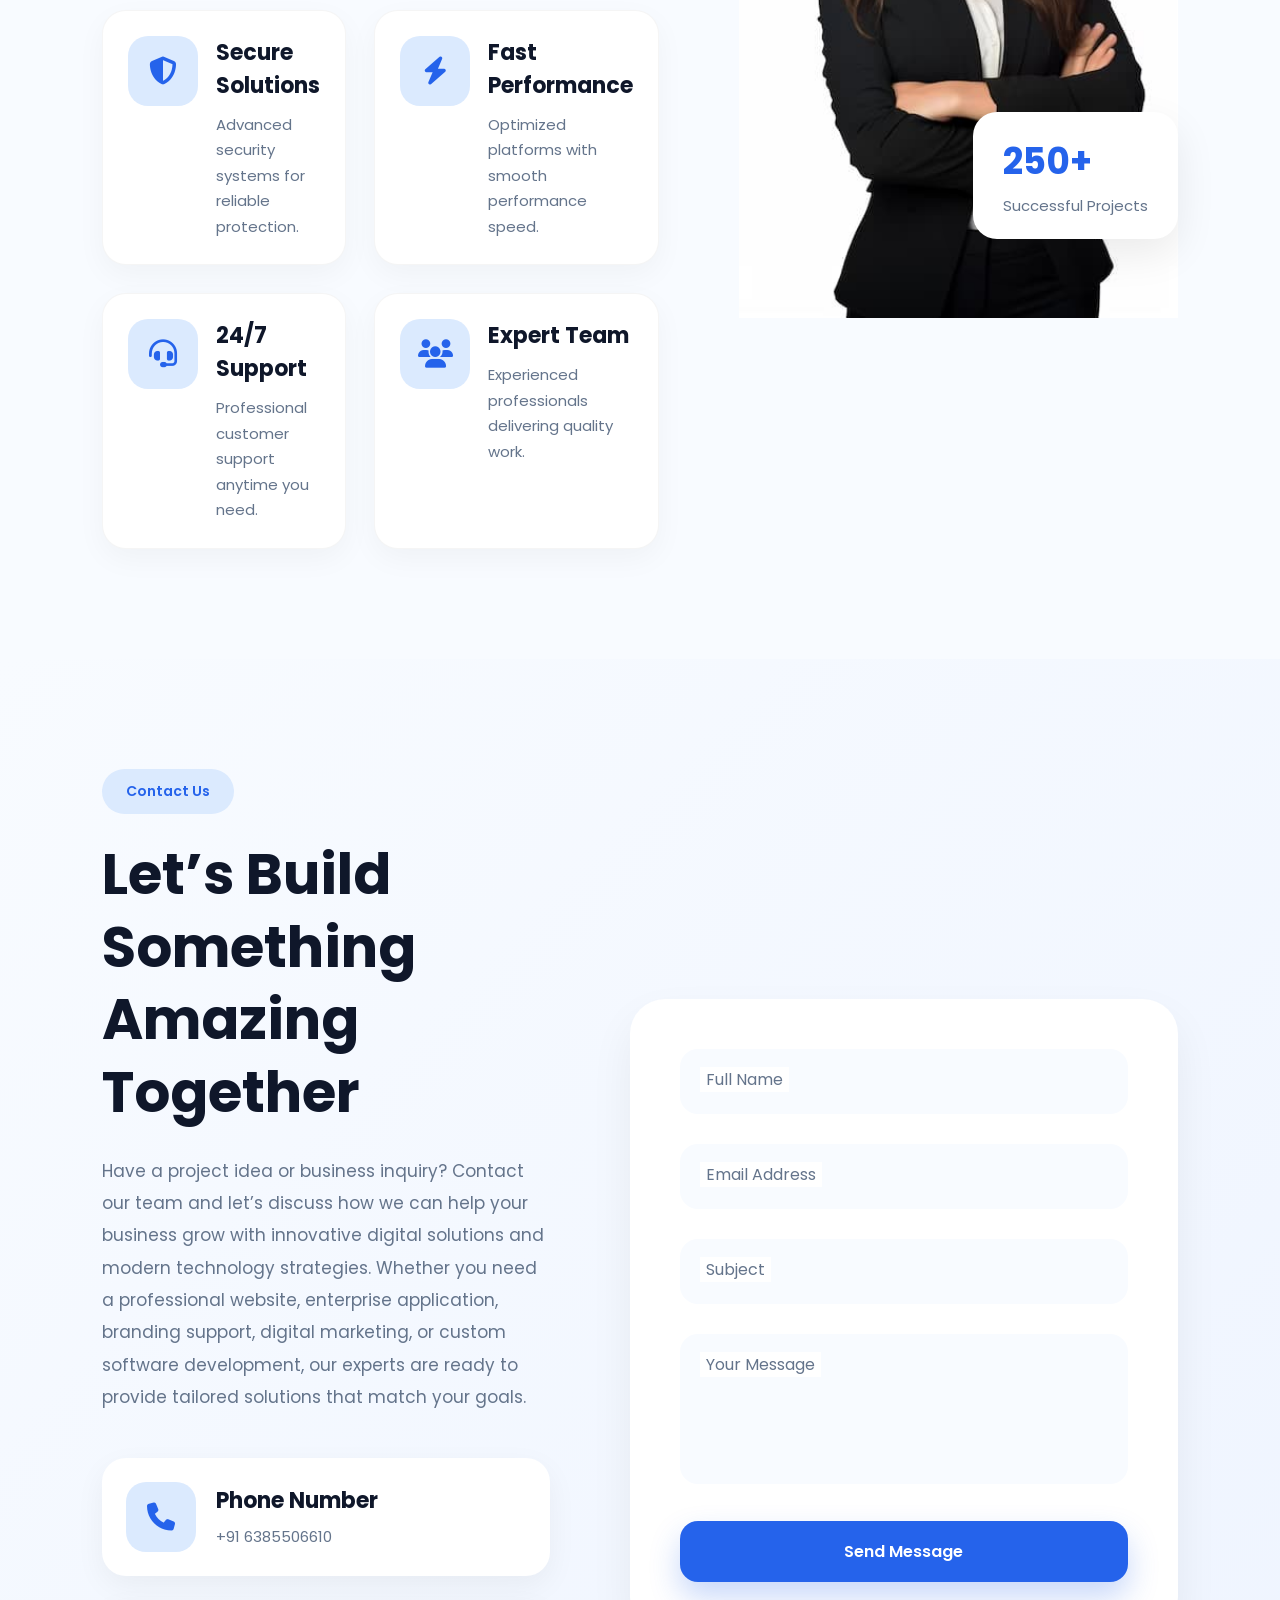
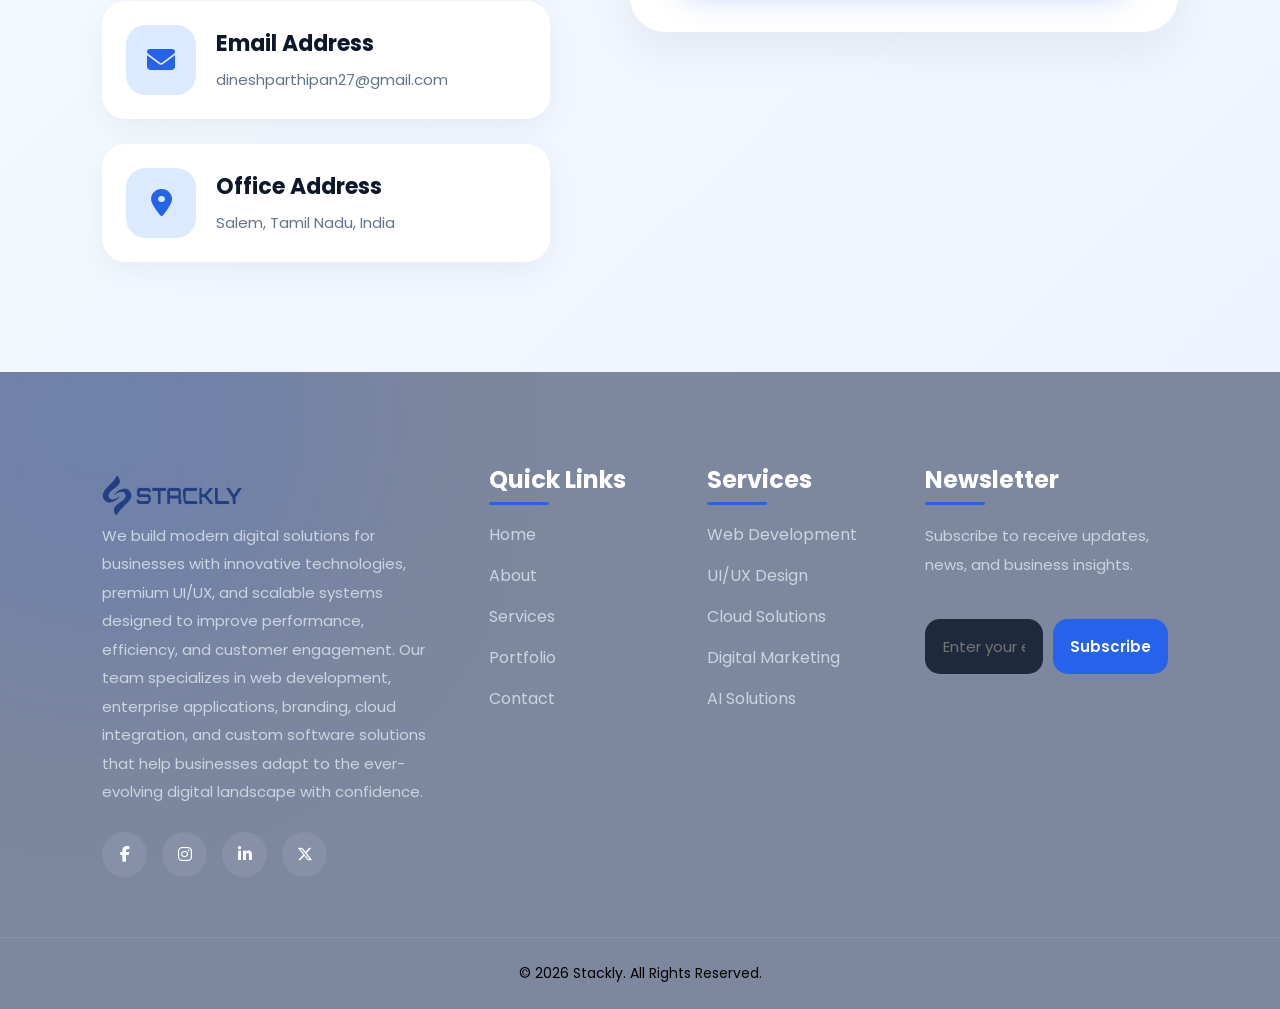
==== commit 81d4e065: "Create a Home Page1" ====
--- a/index.html
+++ b/index.html
@@ -26,7 +26,7 @@
 
 
     <ul class="nav-links" id="navLinks">
-      <li><a href="index.html">Home</a></li>
+      <li><a href="index.html" class="active">Home</a></li>
       <li><a href="index404.html">About</a></li>
       <li><a href="index404.html">Services</a></li>
       <li><a href="index404.html">Portfolio</a></li>
@@ -577,26 +577,30 @@
 
     <div class="contact-form">
 
-      <form>
+      <form id="contactForm">
 
         <div class="input-box">
-          <input type="text" required>
+          <input type="text" id="fullName" required>
           <label>Full Name</label>
+          <small class="error"></small>
         </div>
 
         <div class="input-box">
-          <input type="email" required>
+          <input type="email" id="email" required>
           <label>Email Address</label>
+          <small class="error"></small>
         </div>
 
         <div class="input-box">
-          <input type="text" required>
+          <input type="text" id="subject" required>
           <label>Subject</label>
+          <small class="error"></small>
         </div>
 
         <div class="input-box textarea-box">
-          <textarea required></textarea>
+          <textarea id="message" required></textarea>
           <label>Your Message</label>
+          <small class="error"></small>
         </div>
 
         <button type="submit" class="contact-btn">
@@ -604,6 +608,7 @@
         </button>
 
       </form>
+
 
     </div>
 
@@ -689,16 +694,17 @@
           Subscribe to receive updates, news, and business insights.
         </p>
 
-        <form class="newsletter-form">
-
-          <input type="email" placeholder="Enter your email" required>
-
-          <a href="index404.html">
+        <form class="newsletter-form" id="newsletterForm">
+
+          <input type="email" id="newsletterEmail" placeholder="Enter your email" required>
+
+          <button type="submit">
             Subscribe
-          </a>
+          </button>
+
+          <small class="error newsletter-error"></small>
 
         </form>
-
       </div>
 
     </div>
--- a/style.css
+++ b/style.css
@@ -69,13 +69,29 @@
  .nav-links a:hover::after {
    width: 100%;
  }
+ 
+ .nav-links .active{
+  position: relative;
+     color: #2563eb;
+
+ }
+ .nav-links .active::after{
+     content: '';
+   position: absolute;
+   left: 0;
+   bottom: -6px;
+   width: 100%;
+   height: 2px;
+   background: #2563eb;
+   transition: 0.3s;
+ }
 
  .nav-links a:hover {
    color: #2563eb;
  }
 
- .mob-view{
-  display: none;
+ .mob-view {
+   display: none;
  }
 
  .nav-btn {
@@ -364,8 +380,9 @@
    .nav-btn {
      display: none;
    }
-   .mob-view{
-    display: block;
+
+   .mob-view {
+     display: block;
    }
 
    .hero h1 {
@@ -1719,7 +1736,7 @@
 
  }
 
- .newsletter-form a {
+ .newsletter-form button {
    width: 100%;
    padding: 16px;
    border: none;
@@ -1799,4 +1816,50 @@
  .footer-bottom p {
    color: #000;
 
+ }
+
+ /* Error Style */
+ .error {
+   color: red;
+   font-size: 13px;
+   display: block;
+   margin-top: 5px;
+ }
+
+ .input-box.error input,
+ .input-box.error textarea {
+   border: 1px solid red;
+ }
+
+ .input-box.success input,
+ .input-box.success textarea {
+   border: 1px solid #00b894;
+ }
+
+ .newsletter-error {
+   margin-top: 10px;
+   display: block;
+ }
+
+ /* Error Style */
+ .error {
+   color: red;
+   font-size: 13px;
+   display: block;
+   margin-top: 5px;
+ }
+
+ .input-box.error input,
+ .input-box.error textarea {
+   border: 1px solid red;
+ }
+
+ .input-box.success input,
+ .input-box.success textarea {
+   border: 1px solid #00b894;
+ }
+
+ .newsletter-error {
+   margin-top: 10px;
+   display: block;
  }
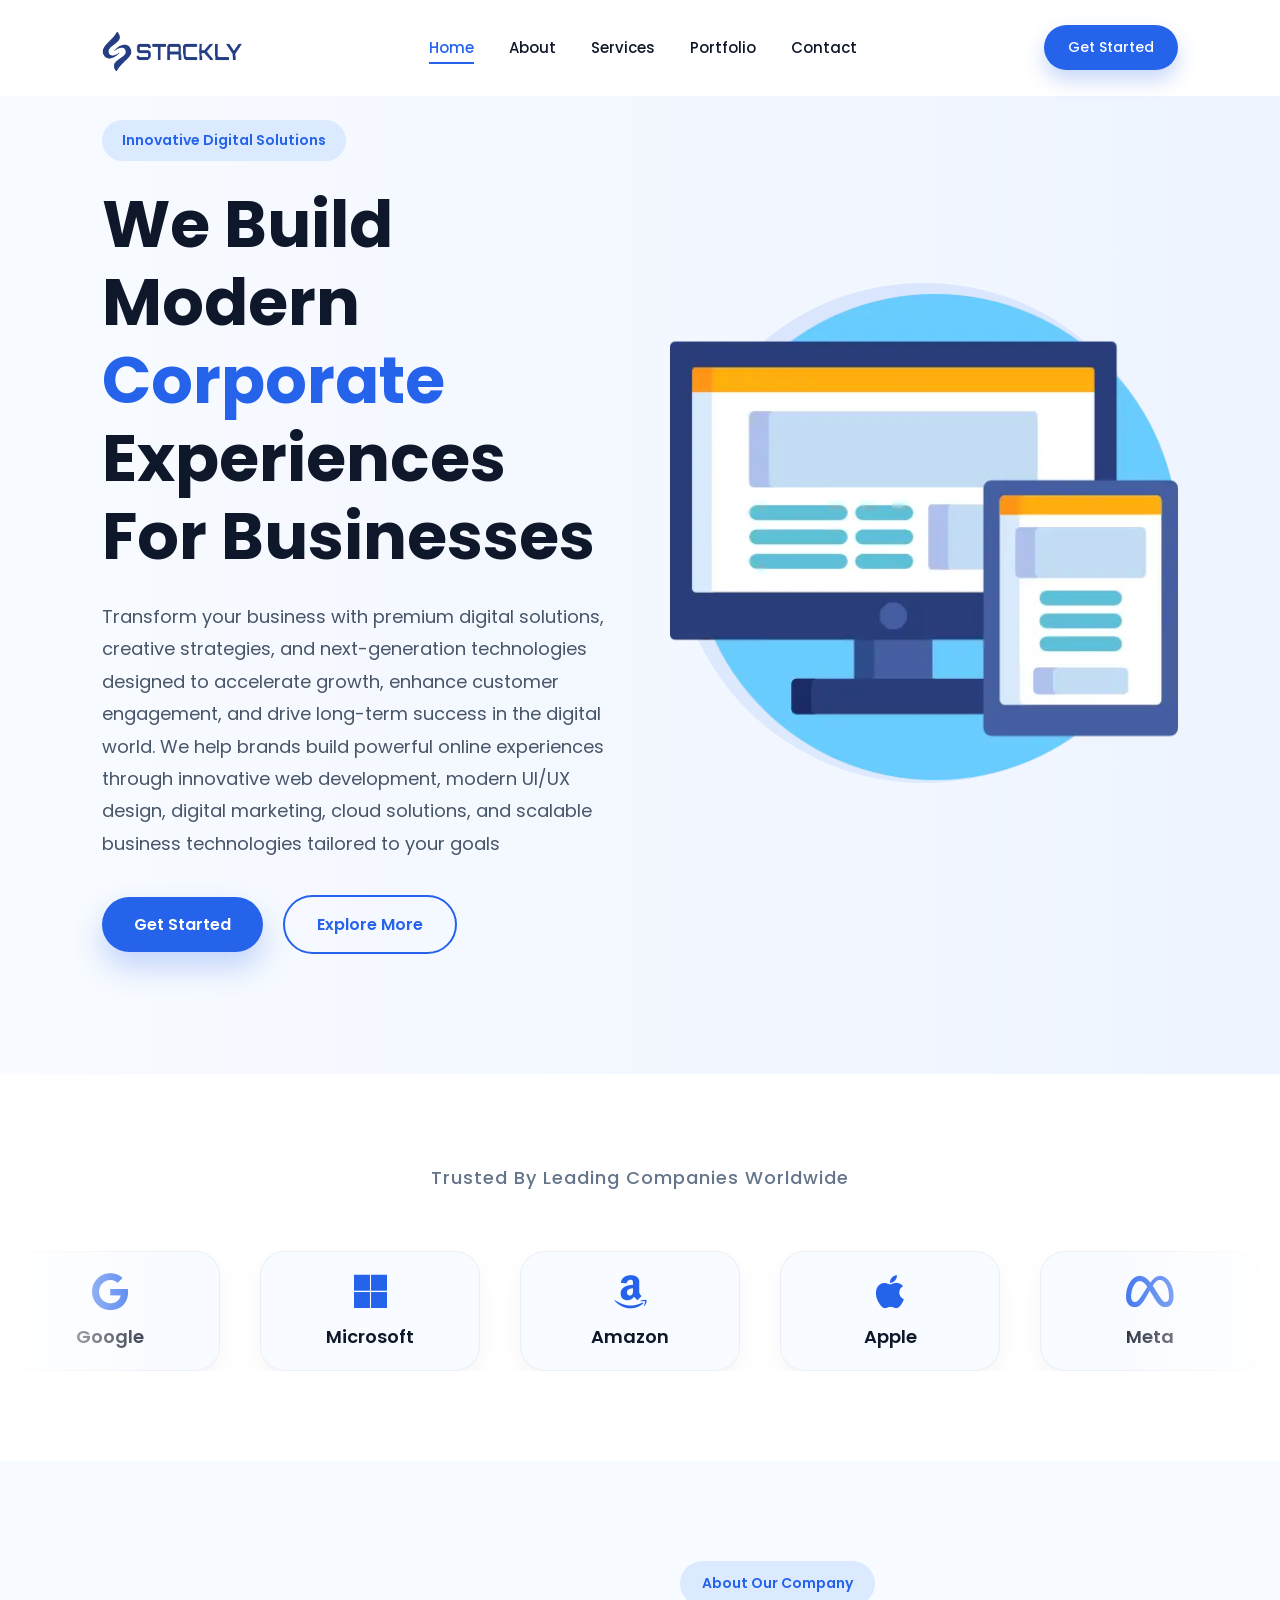
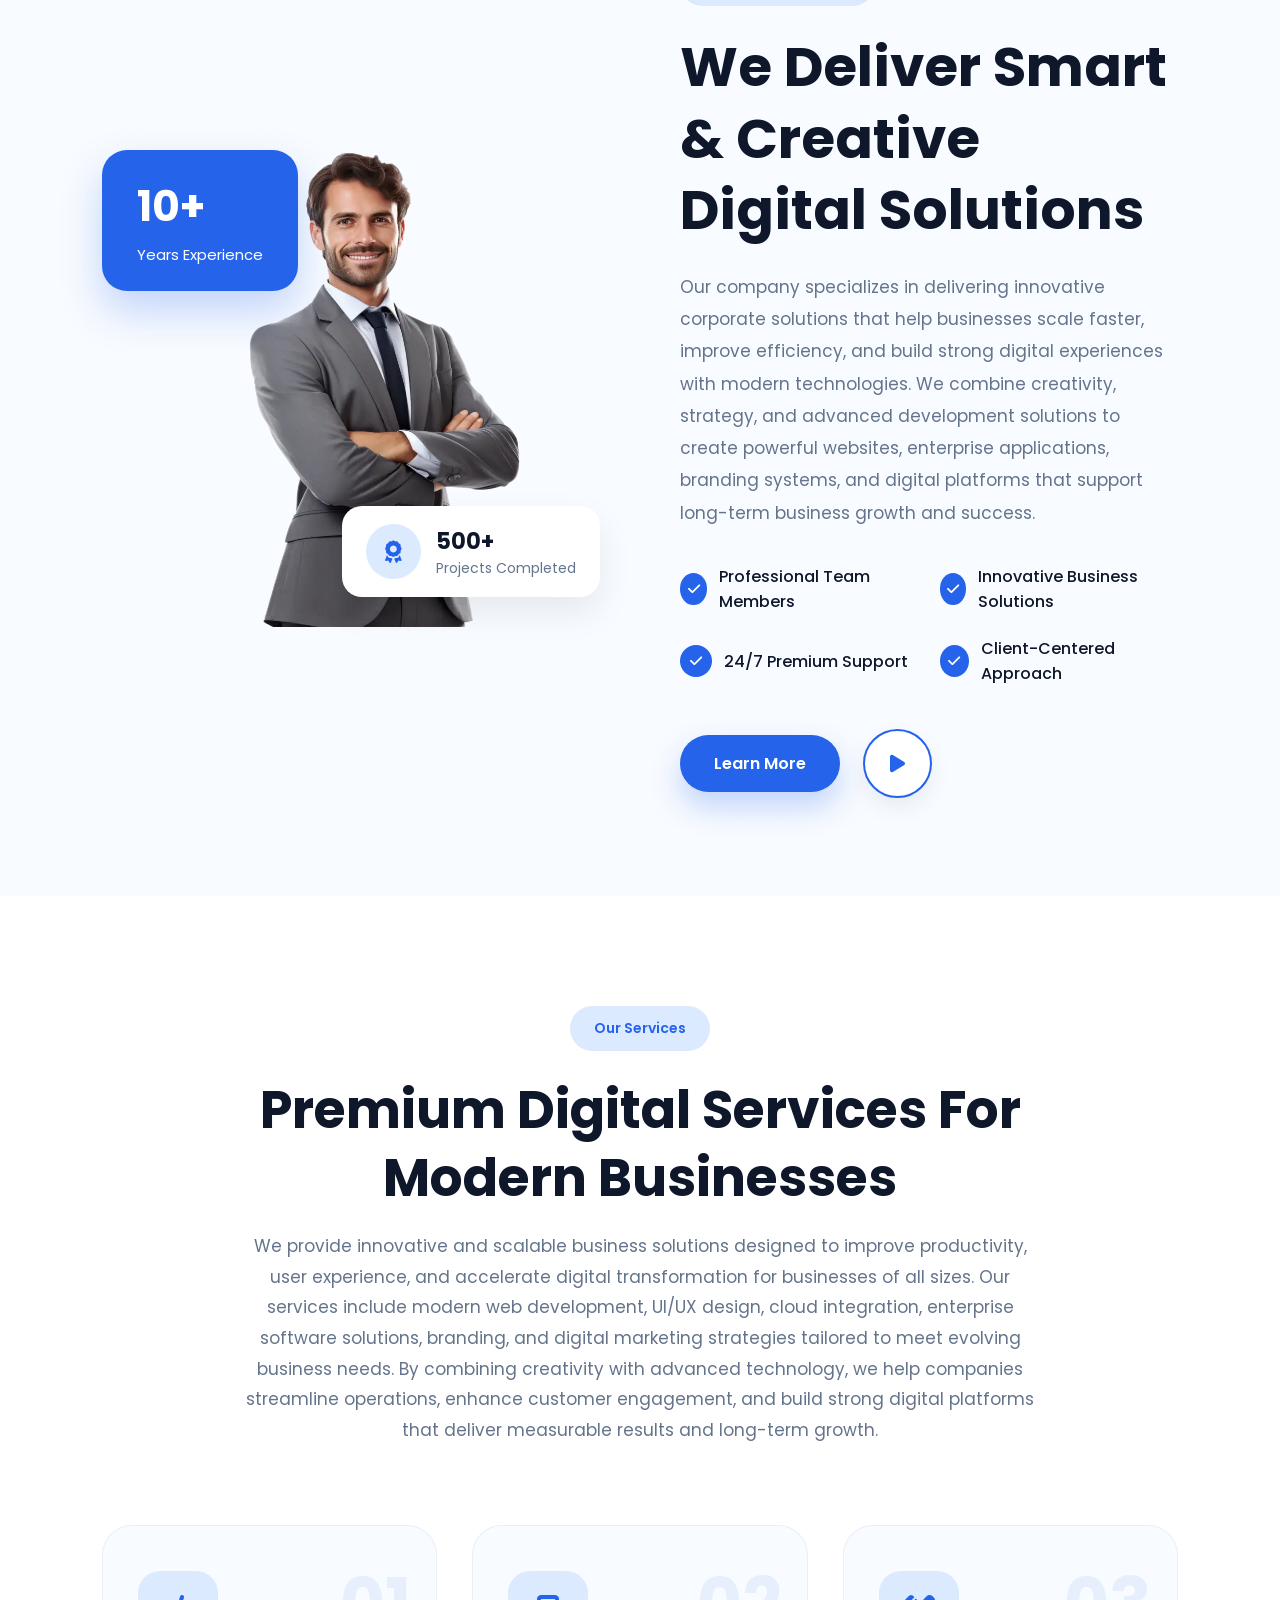
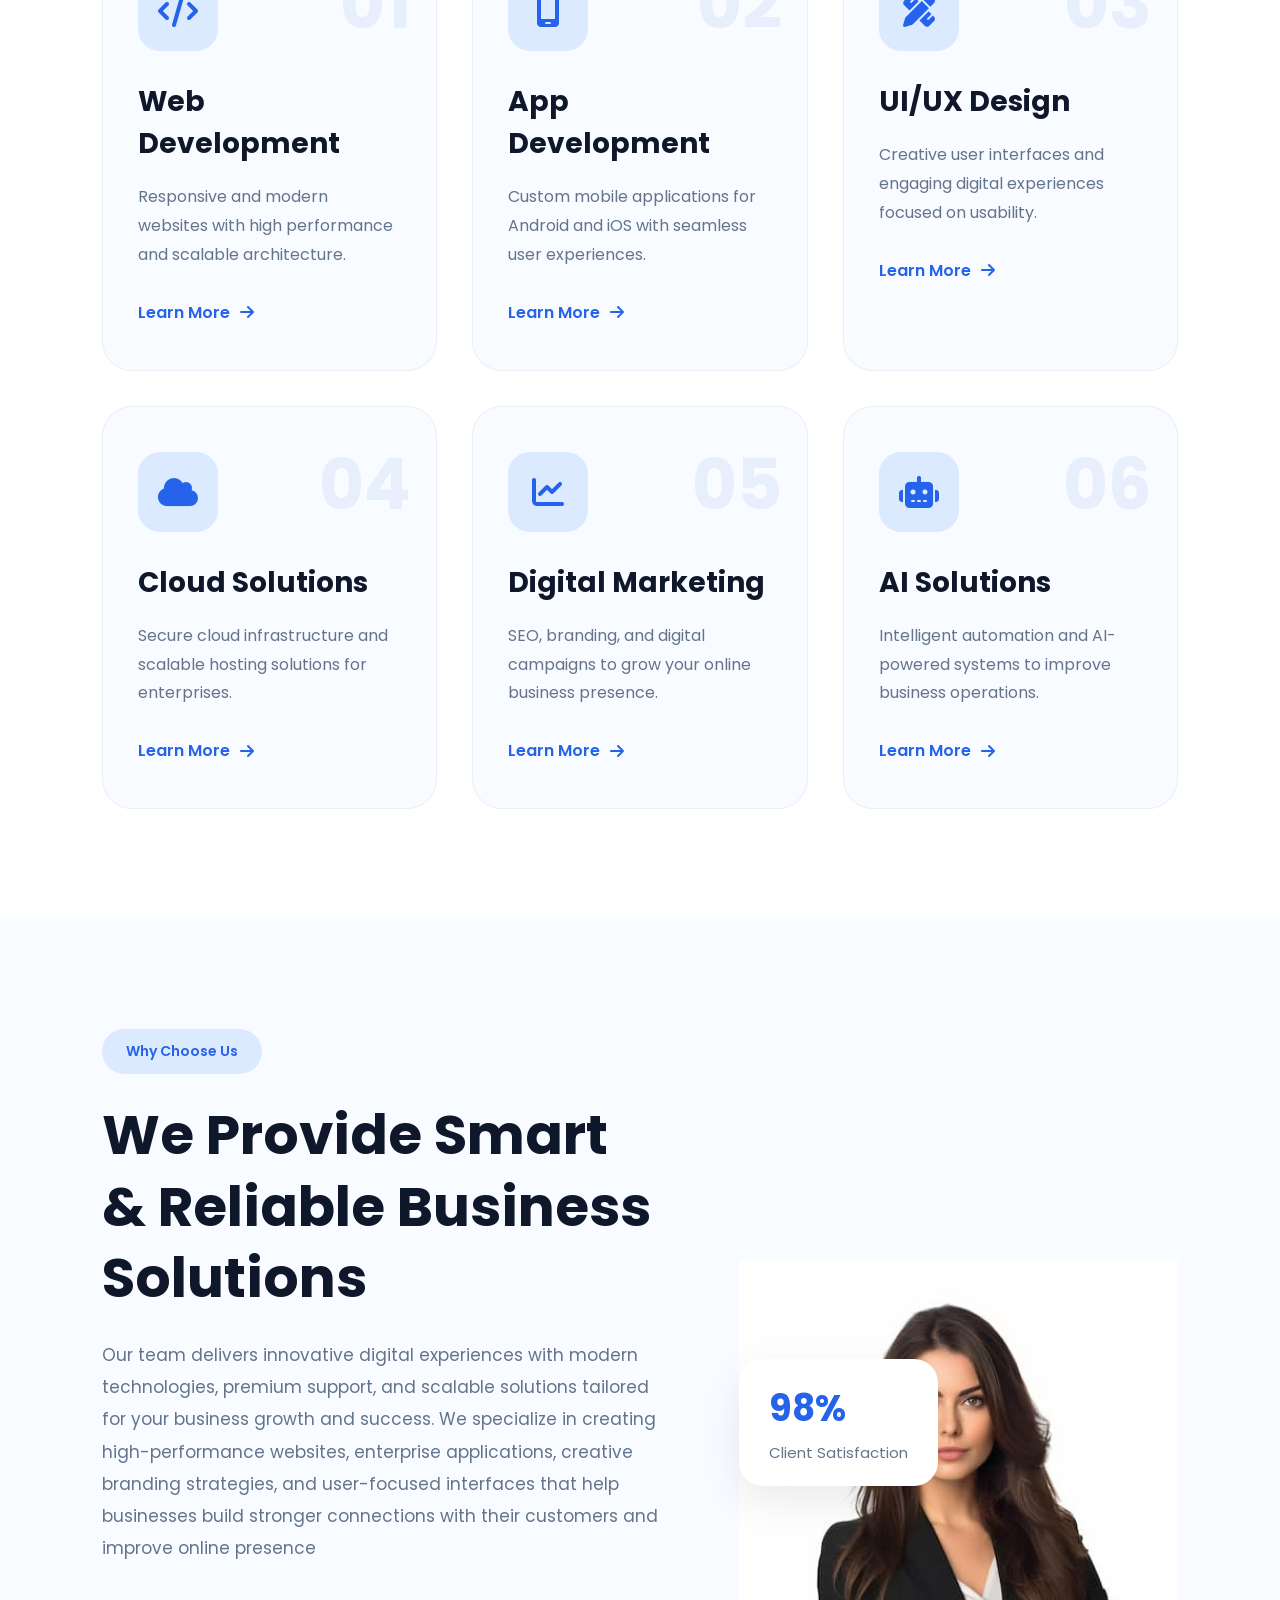
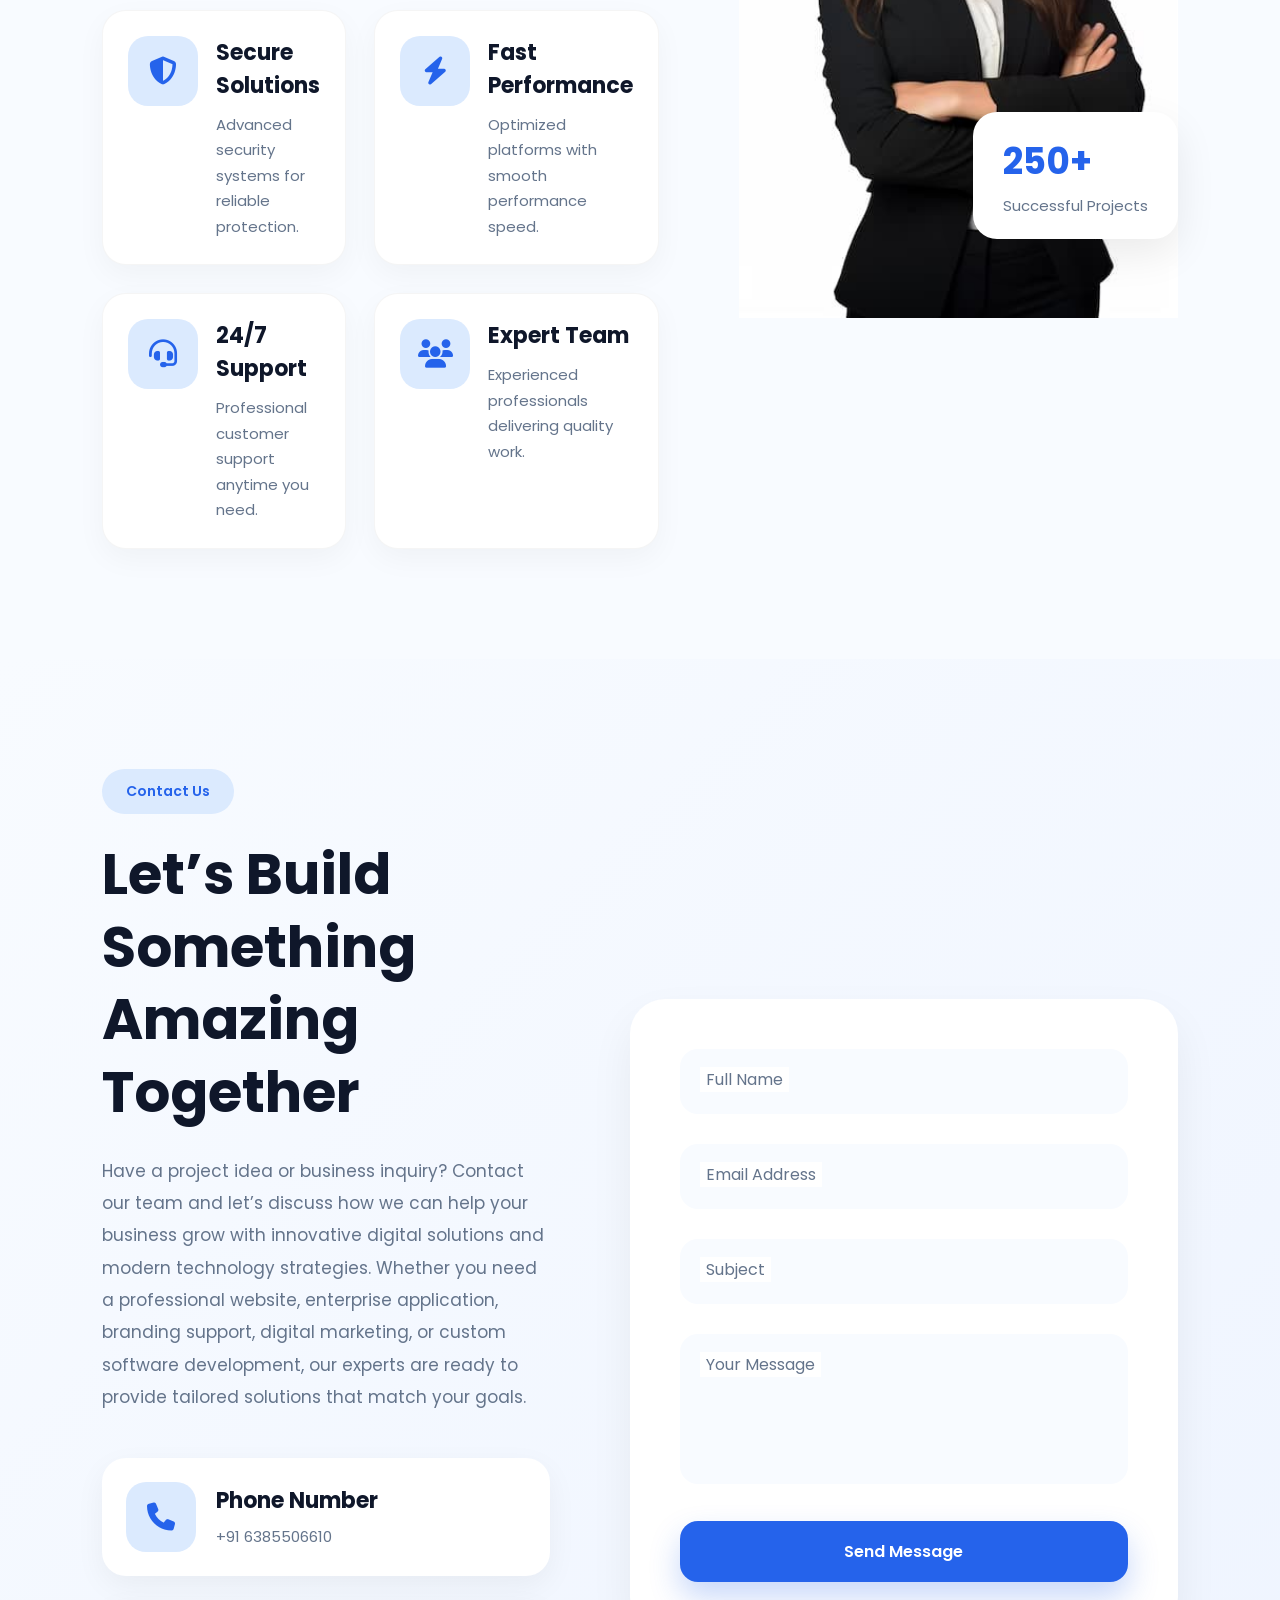
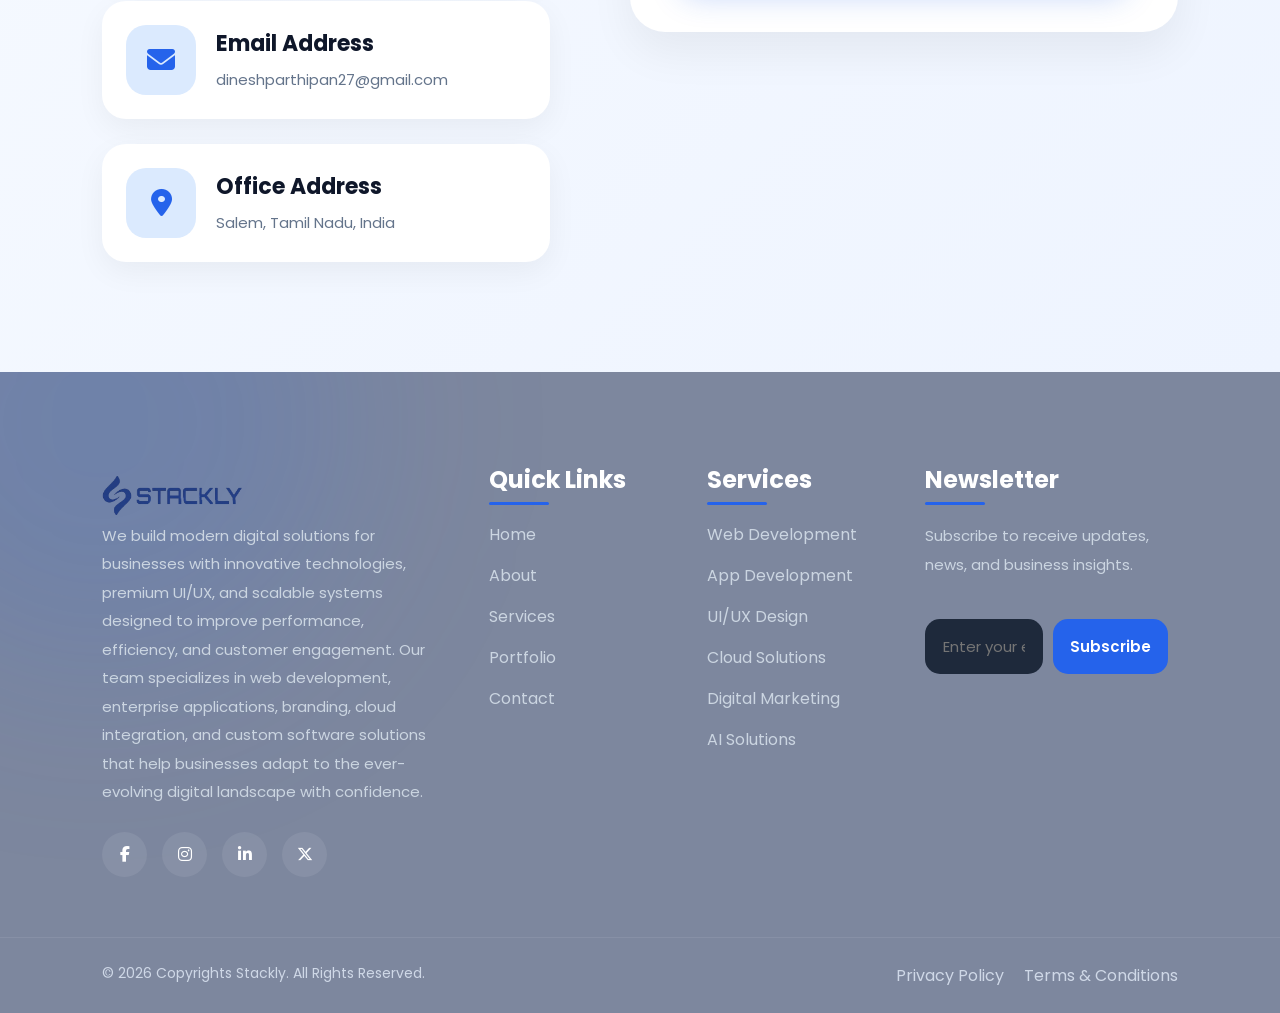
==== commit 0cca9e83: "Create a Home Page1" ====
--- a/index.html
+++ b/index.html
@@ -678,6 +678,7 @@
 
         <ul>
           <li><a href="index404.html">Web Development</a></li>
+          <li><a href="index404.html">App Development</a></li>
           <li><a href="index404.html">UI/UX Design</a></li>
           <li><a href="index404.html">Cloud Solutions</a></li>
           <li><a href="index404.html">Digital Marketing</a></li>
@@ -708,15 +709,18 @@
       </div>
 
     </div>
-
     <div class="footer-bottom">
 
       <p>
-        © 2026 Stackly. All Rights Reserved.
+        © 2026 Copyrights Stackly. All Rights Reserved.
       </p>
 
-    </div>
-
+      <div class="footer-links">
+        <a href="index404.html">Privacy Policy</a>
+        <a href="index404.htmls">Terms & Conditions</a>
+      </div>
+
+    </div>
   </footer>
 
   <script src="script.js"></script>
--- a/style.css
+++ b/style.css
@@ -69,14 +69,15 @@
  .nav-links a:hover::after {
    width: 100%;
  }
- 
- .nav-links .active{
-  position: relative;
-     color: #2563eb;
-
- }
- .nav-links .active::after{
-     content: '';
+
+ .nav-links .active {
+   position: relative;
+   color: #2563eb;
+
+ }
+
+ .nav-links .active::after {
+   content: '';
    position: absolute;
    left: 0;
    bottom: -6px;
@@ -1764,11 +1765,26 @@
    text-align: center;
    position: relative;
    z-index: 2;
+   display: flex;
+   justify-content: space-between;
+   color: #cfd8e7;
  }
 
  .footer-bottom p {
-   color: #94a3b8;
+   color: #cfd8e7;
    font-size: 14px;
+ }
+
+ .footer-bottom a {
+   text-decoration: none;
+   color: #cfd8e7;
+   transition: 0.4s ease;
+   display: inline-block;
+ }
+
+ .footer-bottom .footer-links {
+   display: flex;
+   gap: 20px;
  }
 
  @keyframes fadeUp {
@@ -1810,11 +1826,6 @@
      justify-content: center;
 
    }
-
- }
-
- .footer-bottom p {
-   color: #000;
 
  }
 
